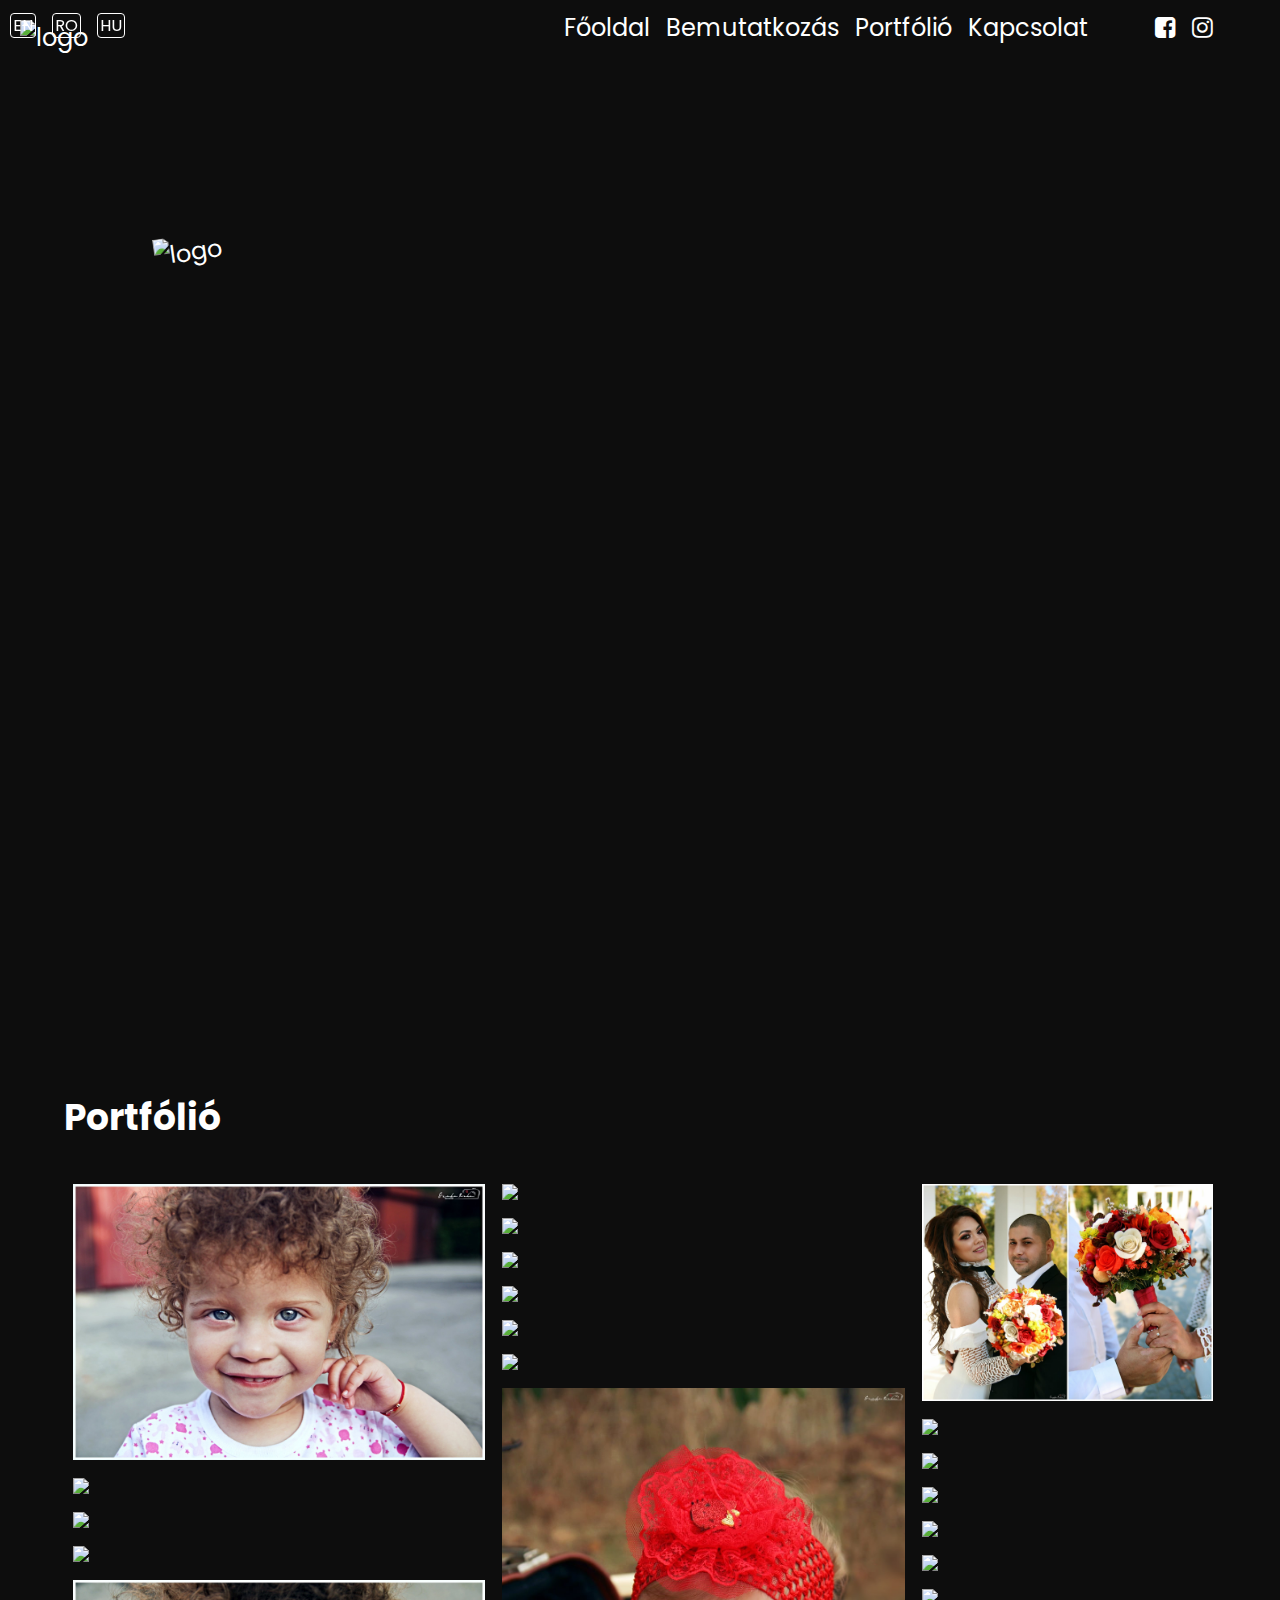
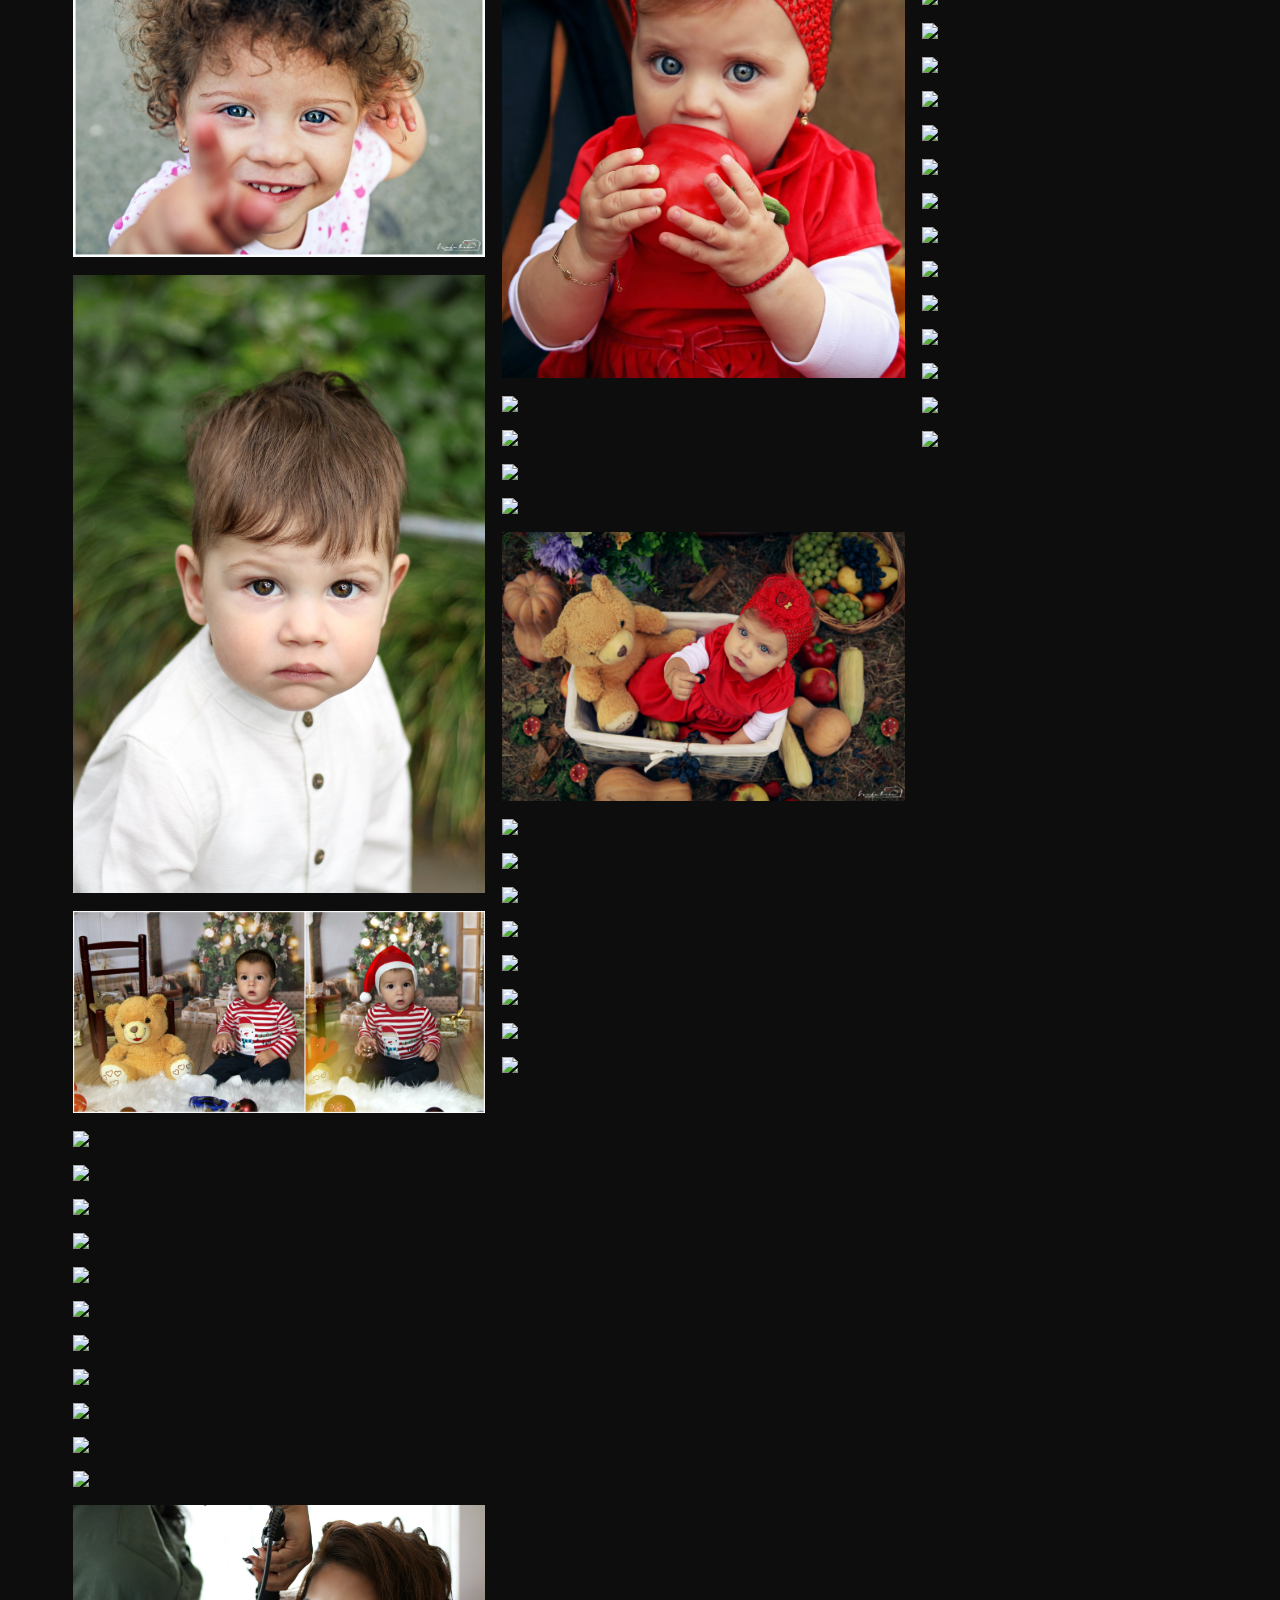
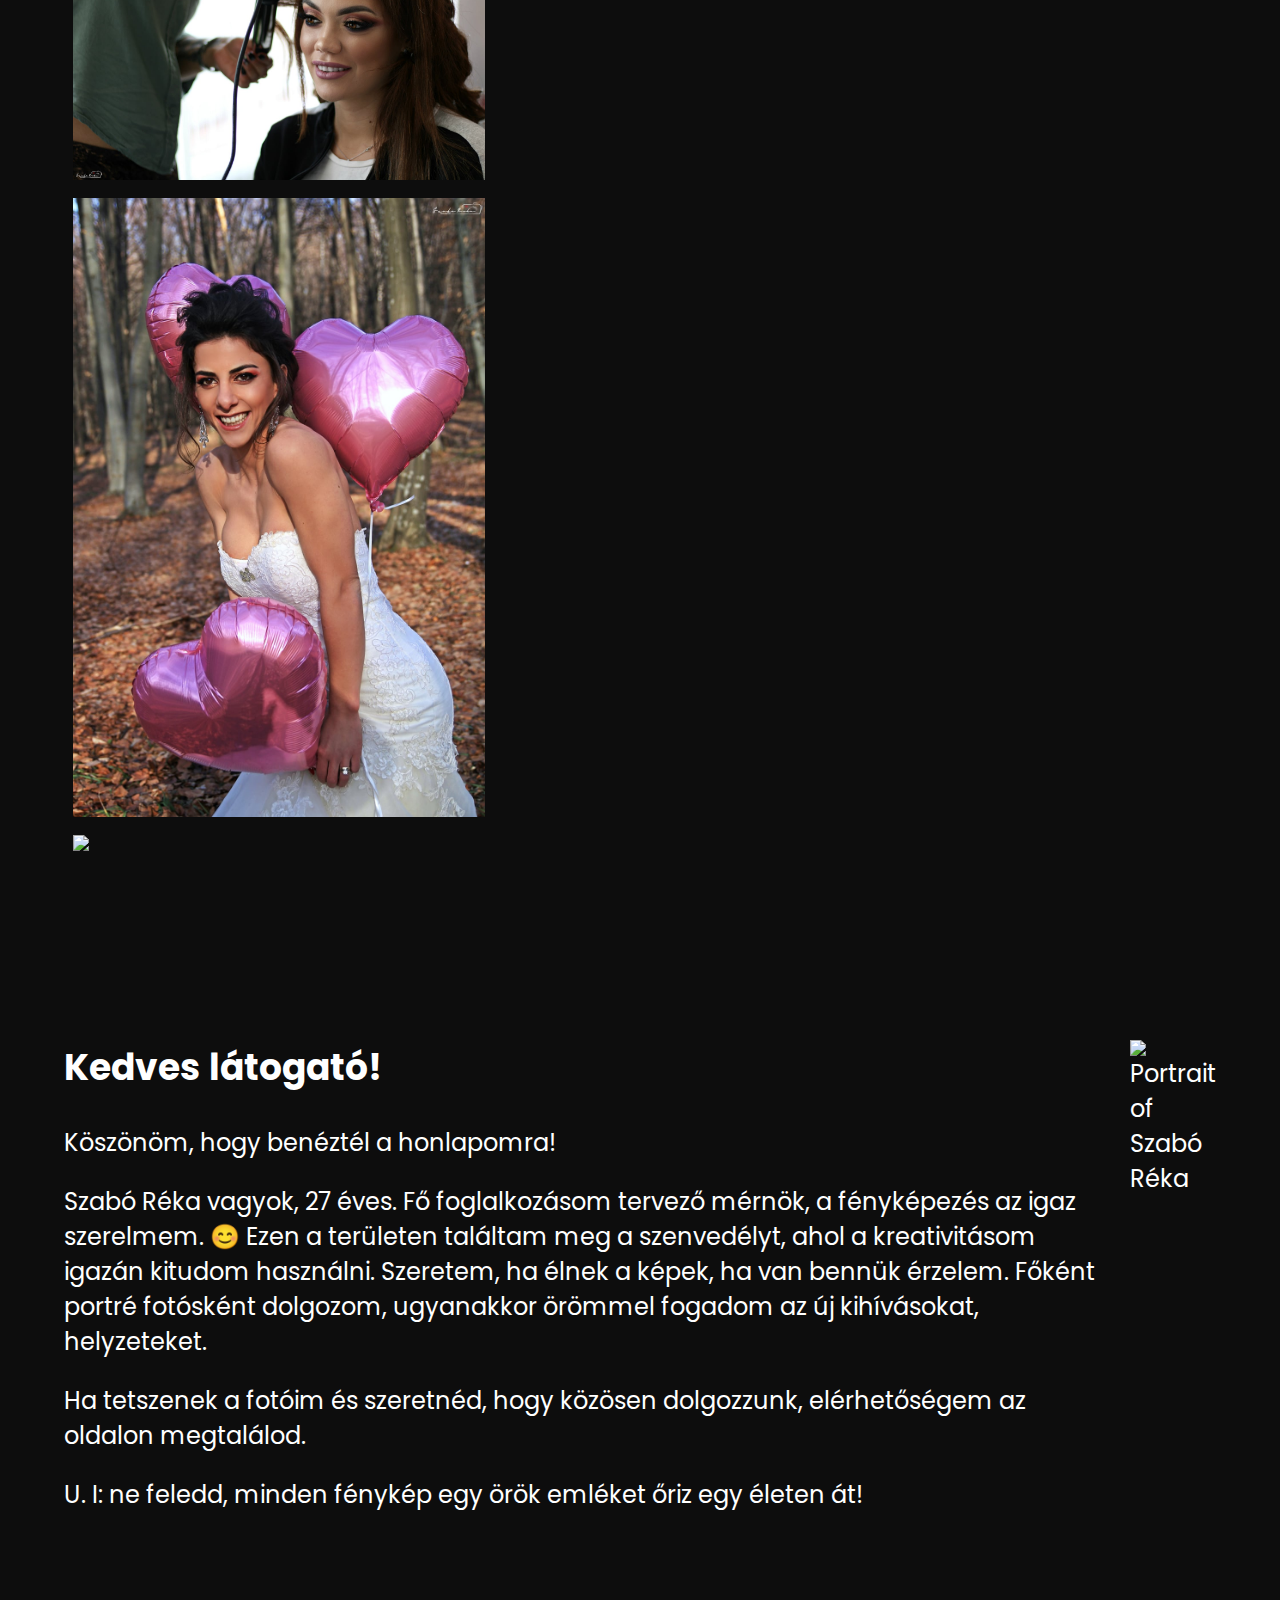
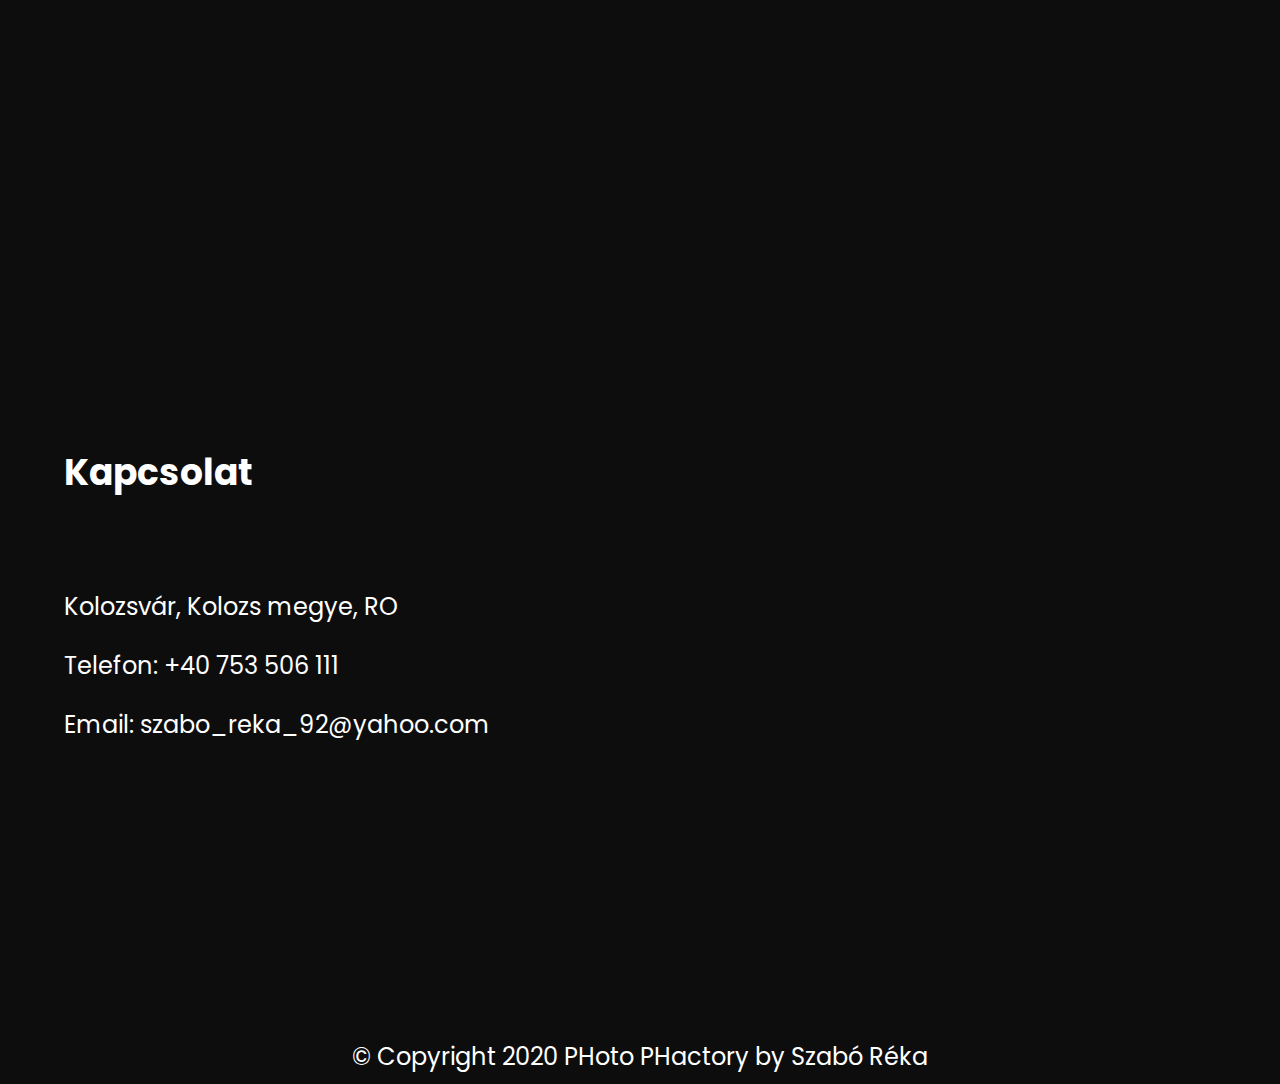
==== magyar.html @ 7b03c9ae "update layout and pictures" ====
<!DOCTYPE html>
<html lang="en">
  <head>
    <meta charset="UTF-8" />
    <meta name="viewport" content="width=device-width, initial-scale=1.0" />
    <link href="https://fonts.googleapis.com/css?family=Poppins&display=swap" rel="stylesheet" />
    <link rel="stylesheet" href="./styles.css" />
    <link rel="stylesheet" href="https://cdnjs.cloudflare.com/ajax/libs/font-awesome/4.7.0/css/font-awesome.min.css" />
    <title>PHoto PHactory by Szabó Réka</title>
  </head>
  <body>
    <nav class="head">
      <div class="flags">
        <a href="./index.html" class="flag">EN</a>
        <a href="./roman.html" class="flag">RO</a>
        <a href="./magyar.html" class="flag">HU</a>
      </div>

      <div class="background_logo" id="a">
        <img src="./images/background.png" alt="logo" class="logo" />
      </div>
      <div class="menu">
        <a href="#a">Főoldal</a>
        <a href="#b">Bemutatkozás</a>
        <a href="#c">Portfólió</a>
        <a href="#d">Kapcsolat</a>
      </div>
      <div class="social-media">
        <a href="https://www.facebook.com/PhotoPhactoryBySzaboReka/" target="_blank"><i style="font-size: 24px;" class="fa">&#xf082;</i></a>
        <a href="https://www.instagram.com/szaborekaphotophactory/" target="_blank"><i style="font-size: 24px;" class="fa">&#xf16d;</i></a>
      </div>
    </nav>
    <main>
      <div class="background">
        <img src="./images/hatter.png" alt="logo" class="logo2" />
      </div>

      <div class="portfolio" id="c">
        <br /><br /><br />
        <h2>Portfólió</h2>
        <div class="photos">
          <div class="columnone">
            <img src="./images/pics/0001.png" class="photo" />
            <img src="./images/pics/0002.jpg" class="photo" />
            <img src="./images/pics/0003.jpg" class="photo" />
            <img src="./images/pics/0004.jpg" class="photo" />
            <img src="./images/pics/0005.jpg" class="photo" />
            <img src="./images/pics/0006.jpg" class="photo" />
            <img src="./images/pics/0007.jpg" class="photo" />
            <img src="./images/pics/0008.jpg" class="photo" />
            <img src="./images/pics/0009.jpg" class="photo" />
            <img src="./images/pics/0010.jpg" class="photo" />
            <img src="./images/pics/0011.jpg" class="photo" />
            <img src="./images/pics/0012.jpg" class="photo" />
            <img src="./images/pics/0013.jpg" class="photo" />
            <img src="./images/pics/0014.jpg" class="photo" />
            <img src="./images/pics/0015.jpg" class="photo" />
            <img src="./images/pics/0016.jpg" class="photo" />
            <img src="./images/pics/0017.jpg" class="photo" />
            <img src="./images/pics/0018.jpg" class="photo" />
            <img src="./images/pics/0019.png" class="photo" />
            <img src="./images/pics/0020.png" class="photo" />
            <img src="./images/pics/0021.jpg" class="photo" />
          </div>
          <div class="columntwo">
            <img src="./images/pics/0022.jpg" class="photo" />
            <img src="./images/pics/0023.jpg" class="photo" />
            <img src="./images/pics/0024.jpg" class="photo" />
            <img src="./images/pics/0025.jpg" class="photo" />
            <img src="./images/pics/0026.jpg" class="photo" />
            <img src="./images/pics/0027.jpg" class="photo" />
            <img src="./images/pics/0028.png" class="photo" />
            <img src="./images/pics/0029.jpg" class="photo" />
            <img src="./images/pics/0030.jpg" class="photo" />
            <img src="./images/pics/0031.jpg" class="photo" />
            <img src="./images/pics/0032.jpg" class="photo" />
            <img src="./images/pics/0033.png" class="photo" />
            <img src="./images/pics/0034.jpg" class="photo" />
            <img src="./images/pics/0035.jpg" class="photo" />
            <img src="./images/pics/0036.jpg" class="photo" />
            <img src="./images/pics/0037.jpg" class="photo" />
            <img src="./images/pics/0038.jpg" class="photo" />
            <img src="./images/pics/0039.jpg" class="photo" />
            <img src="./images/pics/0040.jpg" class="photo" />
            <img src="./images/pics/0099.jpg" class="photo" />
          </div>
          <div class="columnthree">
            <img src="./images/pics/0041.png" class="photo" />
            <img src="./images/pics/0042.jpg" class="photo" />
            <img src="./images/pics/0043.jpg" class="photo" />
            <img src="./images/pics/0044.jpg" class="photo" />
            <img src="./images/pics/0045.jpg" class="photo" />
            <img src="./images/pics/0046.jpg" class="photo" />
            <img src="./images/pics/0047.jpg" class="photo" />
            <img src="./images/pics/0048.jpg" class="photo" />
            <img src="./images/pics/0049.jpg" class="photo" />
            <img src="./images/pics/0050.jpg" class="photo" />
            <img src="./images/pics/0051.jpg" class="photo" />
            <img src="./images/pics/0052.jpg" class="photo" />
            <img src="./images/pics/0053.jpg" class="photo" />
            <img src="./images/pics/0054.jpg" class="photo" />
            <img src="./images/pics/0055.jpg" class="photo" />
            <img src="./images/pics/0056.jpg" class="photo" />
            <img src="./images/pics/0057.jpg" class="photo" />
            <img src="./images/pics/0058.jpg" class="photo" />
            <img src="./images/pics/0059.jpg" class="photo" />
            <img src="./images/pics/0060.jpg" class="photo" />
          </div>
        </div>
      </div>
      <div class="about" id="b">
        <article>
          <h2>Kedves látogató!</h2>
          <p>Köszönöm, hogy benéztél a honlapomra!</p>
          <p>
            Szabó Réka vagyok, 27 éves. Fő foglalkozásom tervező mérnök, a fényképezés az igaz szerelmem. 😊 Ezen a területen találtam meg a
            szenvedélyt, ahol a kreativitásom igazán kitudom használni. Szeretem, ha élnek a képek, ha van bennük érzelem. Főként portré fotósként
            dolgozom, ugyanakkor örömmel fogadom az új kihívásokat, helyzeteket.
          </p>
          <p>
            Ha tetszenek a fotóim és szeretnéd, hogy közösen dolgozzunk, elérhetőségem az oldalon megtalálod.
          </p>
          <p>
            U. I: ne feledd, minden fénykép egy örök emléket őriz egy életen át!
          </p>
        </article>
        <div>
          <img class="aboutme" src="./images/aboutme.jpg" alt="Portrait of Szabó Réka" />
        </div>
      </div>
      <div class="contact">
        <br /><br /><br />
        <h2>Kapcsolat</h2>
        <br />
        <p>Kolozsvár, Kolozs megye, RO</p>
        <p>Telefon: +40 753 506 111</p>
        <p>Email: szabo_reka_92@yahoo.com</p>
      </div>
    </main>
    <footer id="d">
      <p>&copy; Copyright 2020 PHoto PHactory by Szabó Réka</p>
    </footer>
  </body>
</html>
---- styles.css ----
body {
  margin: 0px;
  padding: 0px;
  background-color: #0d0d0d;
  font-family: "Poppins", sans-serif;
  color: white;
  font-size: 24px;
}

.head {
  display: grid;
  grid-template-columns: repeat(6 1fr);
  position: sticky;
  top: 0;
  background-color: #0d0d0d;
  z-index: 10;
}

#a img {
  width: 20vw;
  margin: 20px 20px 0px 20px;
}

.background-logo {
  grid-column: 1 / 3;
}

.menu {
  grid-column: 3/5;
  align-self: center;
  justify-self: right;
}

.menu a {
  text-decoration: none;
  color: white;
  margin-right: 10px;
}

.social-media {
  grid-column: 5/6;
  align-self: center;
  justify-self: center;
}
.social-media a {
  text-decoration: none;
  color: white;
  margin-right: 10px;
}

.flags {
  position: fixed;
  top: 5px;
  right: 1;
  margin-right: 10px;
}

.flag {
  font-size: 16px;
  text-decoration: none;
  margin-top: 10px;
  margin-left: 10px;
  border: 1px solid white;
  border-radius: 4px;
  padding: 0px 2px;
  color: white;
}

/* main shit */

.background {
  height: 100vh;
}
.logo2 {
  width: 70vw;
  transform: rotate(-8deg);
  margin-top: 20vh;
  margin-left: 12vw;
}

/* about */
.about {
  margin-left: 5vw;
  margin-right: 5vw;
  display: flex;
  height: 100vh;
}

.aboutme {
  width: 20vw;
  margin-left: 10px;
  margin-top: 20vh;
}

article h2 {
  margin-top: 20vh;
}

/* portfolio */
.photo {
  width: 96%;
  margin: 1vh;
}
.portfolio {
  margin-left: 5vw;
  margin-right: 5vw;
}
.photos {
  display: flex;
}
.columnone {
  display: flex;
  flex-direction: column;
}
.columntwo {
  display: flex;
  flex-direction: column;
}
.columnthree {
  display: flex;
  flex-direction: column;
}

/* contact */
.contact {
  margin-left: 5vw;
  margin-right: 5vw;
  height: 95vh;
}
.contact h2 {
  margin-top: 20vh;
}

/* footer */
footer {
  margin-left: 5vw;
  margin-right: 5vw;
  height: 5vh;
  text-align: center;
}

/* animations just on large screens */

@media screen and (min-width: 1000px) {
  .photo:hover {
    transform: scale(1.05);
  }
}

/* small screen layout */
@media screen and (max-width: 992px) {
  .logo {
    display: none;
  }
  body {
    font-size: 18px;
  }
  .head {
    padding: 10px 0px;
  }
  .logo2 {
    margin-top: 35vh;
  }
}

@media screen and (max-width: 650px) {
  body {
    font-size: 16px;
  }
  .flags {
    position: inherit;
    grid-row: 1;
    grid-column: 1/2;
  }
  .social-media {
    grid-row: 1/2;
    grid-column: 5/6;
  }
  .menu {
    grid-row: 2/3;
    grid-column: 1/6;
    justify-self: center;
    margin-top: 5px;
  }
  .menu a {
    border: 1px solid white;
    border-radius: 4px;
    padding: 0px 5px;
    color: white;
  }
  .about {
    margin-left: 5vw;
    margin-right: 5vw;
    flex-direction: column;
    font-size: 14px;
    height: 100%;
  }
  article h2 {
    margin-top: 15vh;
  }
  .aboutme {
    width: 60vw;
    margin-left: 15vw;
    margin-top: 10px;
  }
  .portfolio {
    margin-left: 5vw;
    margin-right: 5vw;
    font-size: 14px;
  }
  .portfolio h2 {
    margin-top: 10vh;
  }
  .photos {
    display: block;
  }
  .contact {
    margin-left: 5vw;
    margin-right: 5vw;
    height: 95vh;
    font-size: 14px;
  }
  .contact h2 {
    margin-top: 15vh;
  }
  footer {
    margin-left: 5vw;
    font-size: 10px;
  }
}

@media screen and (max-width: 420px) {
  body {
    font-size: 12px;
  }
  .menu a {
    margin-right: 2px;
  }
}

@media screen and (max-width: 310px) {
  body {
    font-size: 10px;
  }
}
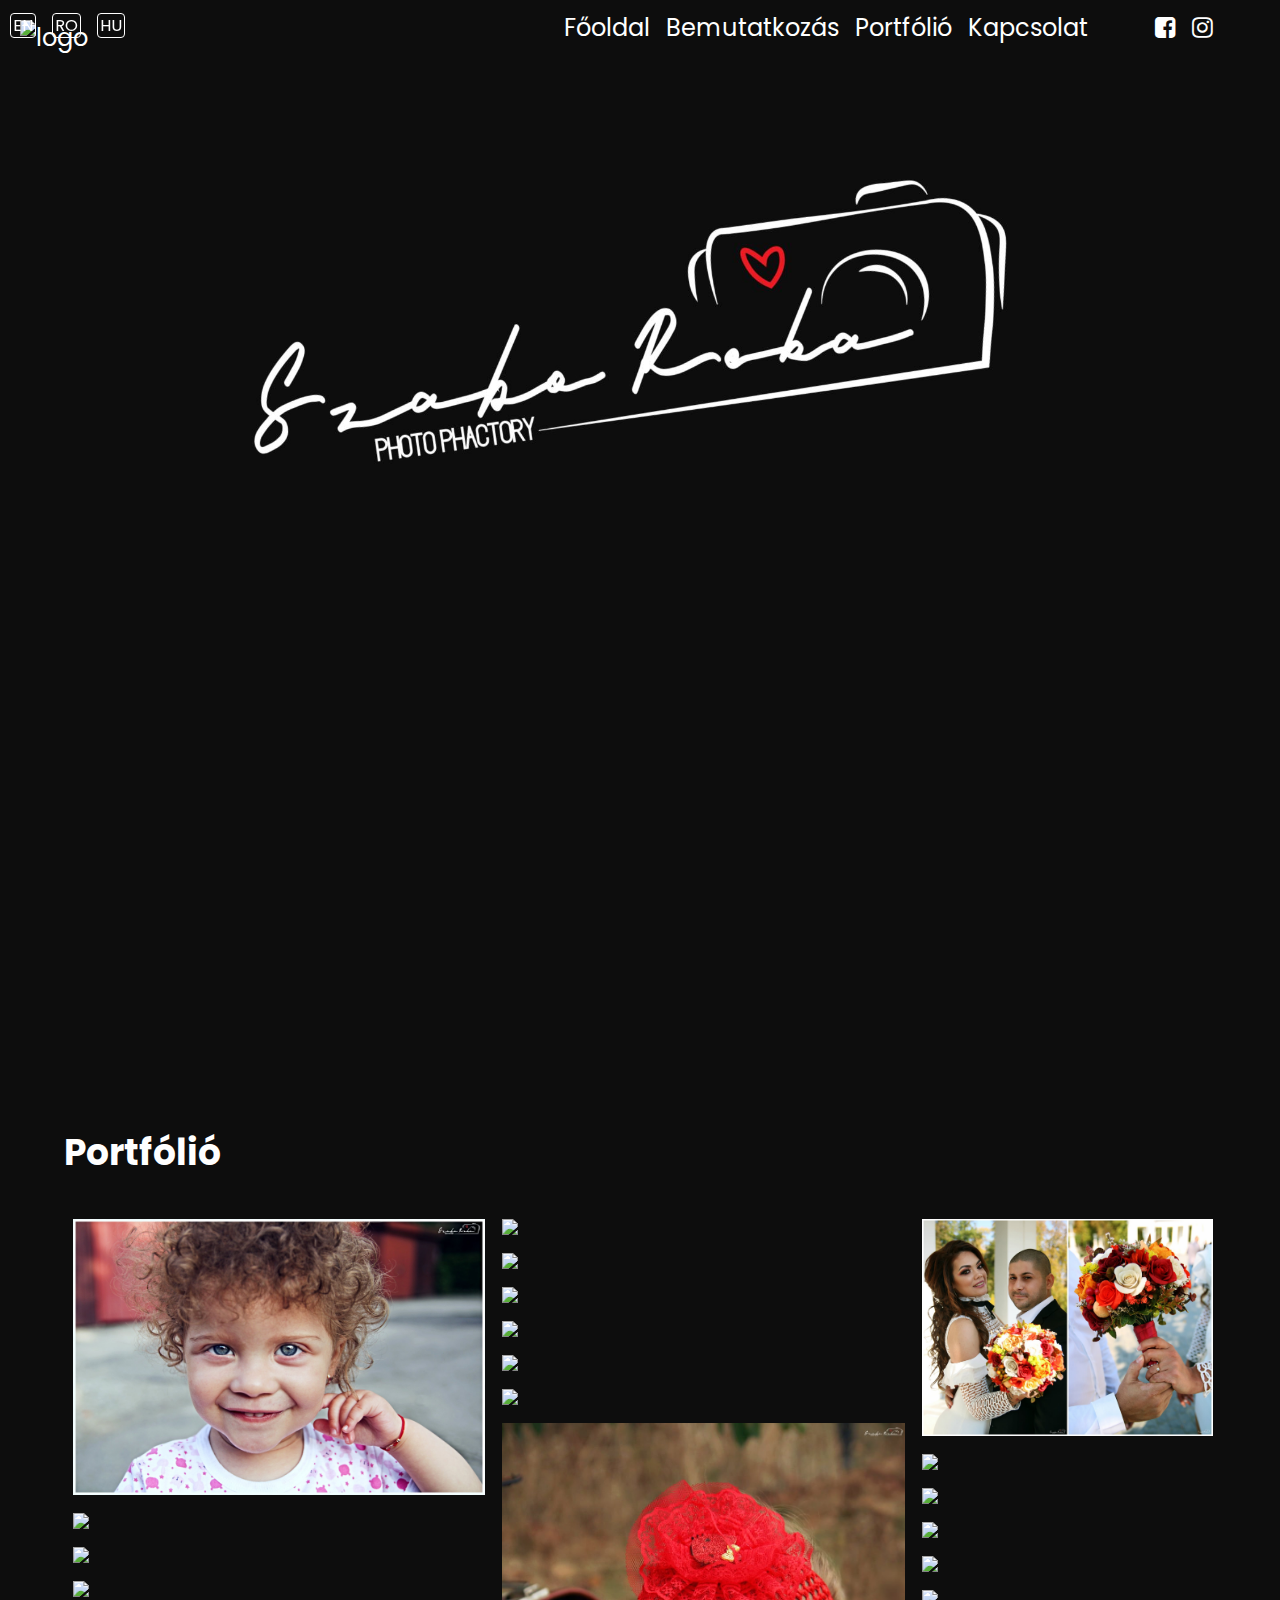
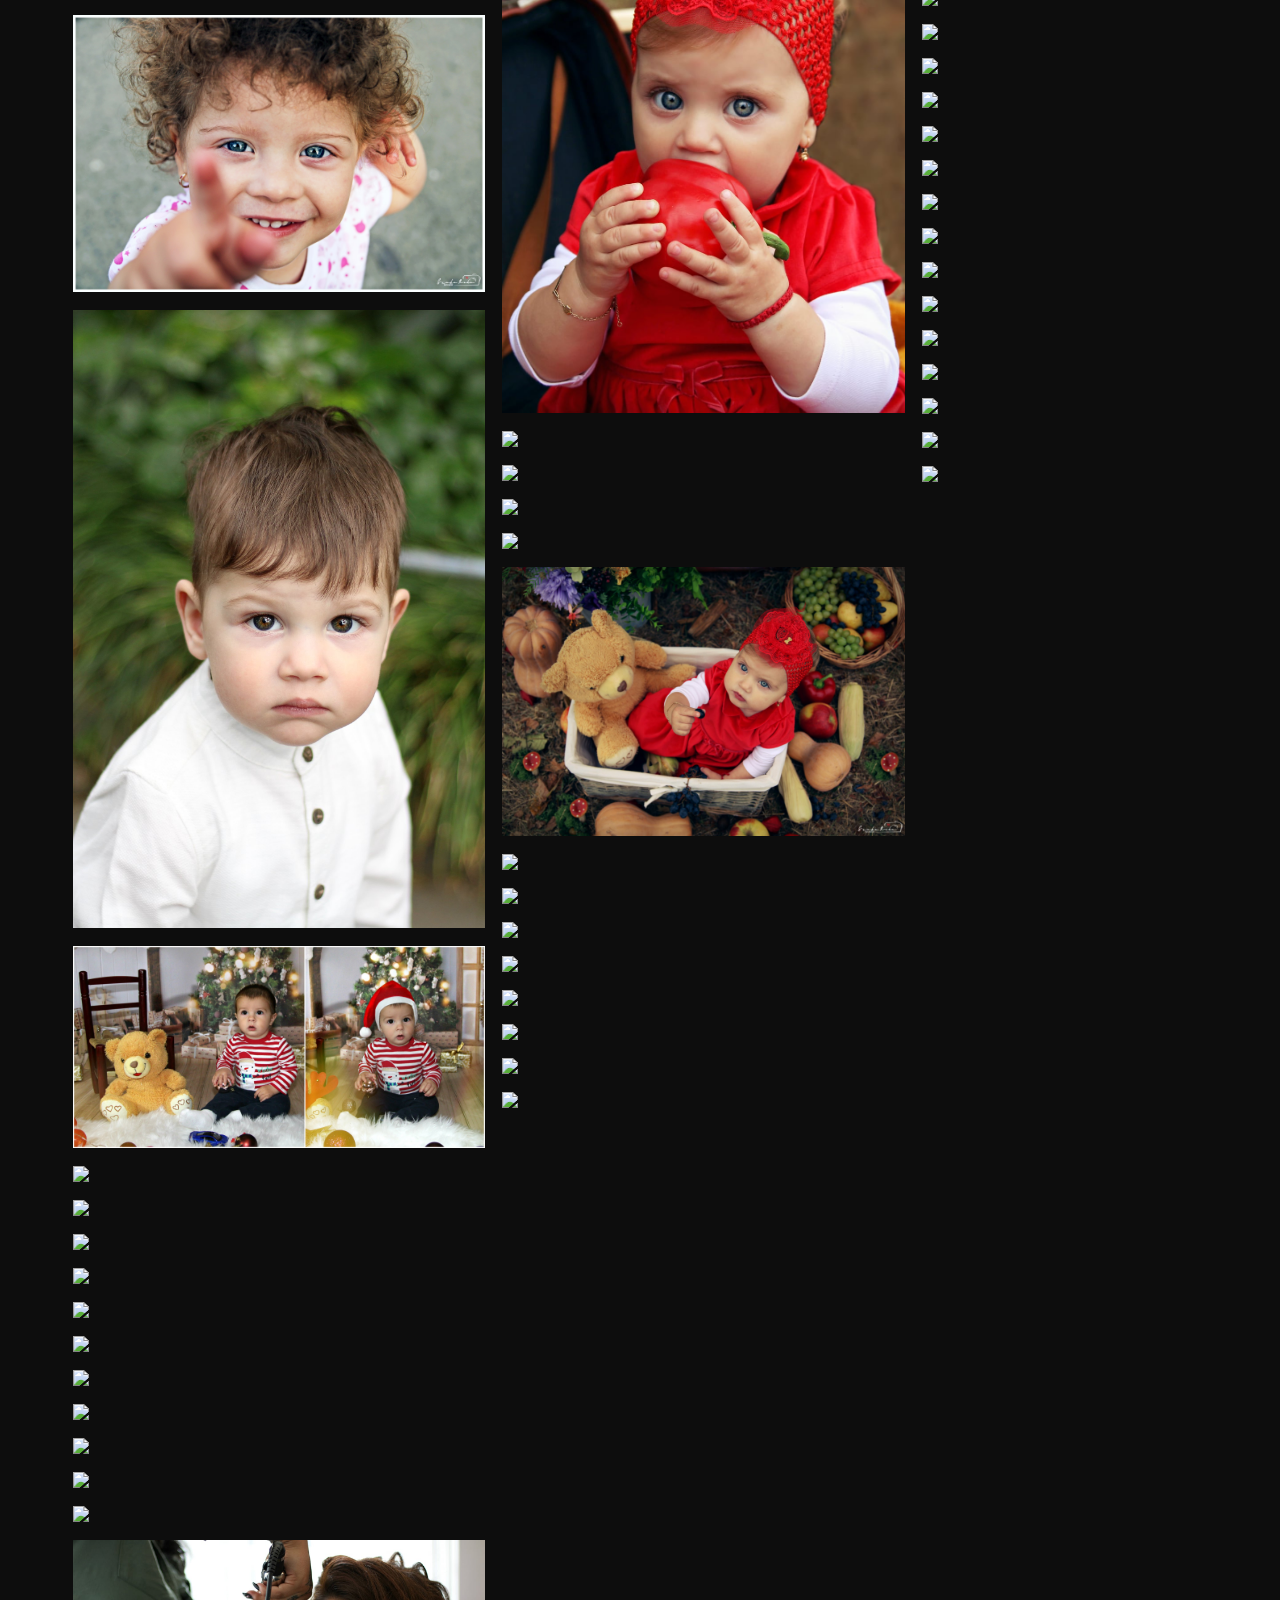
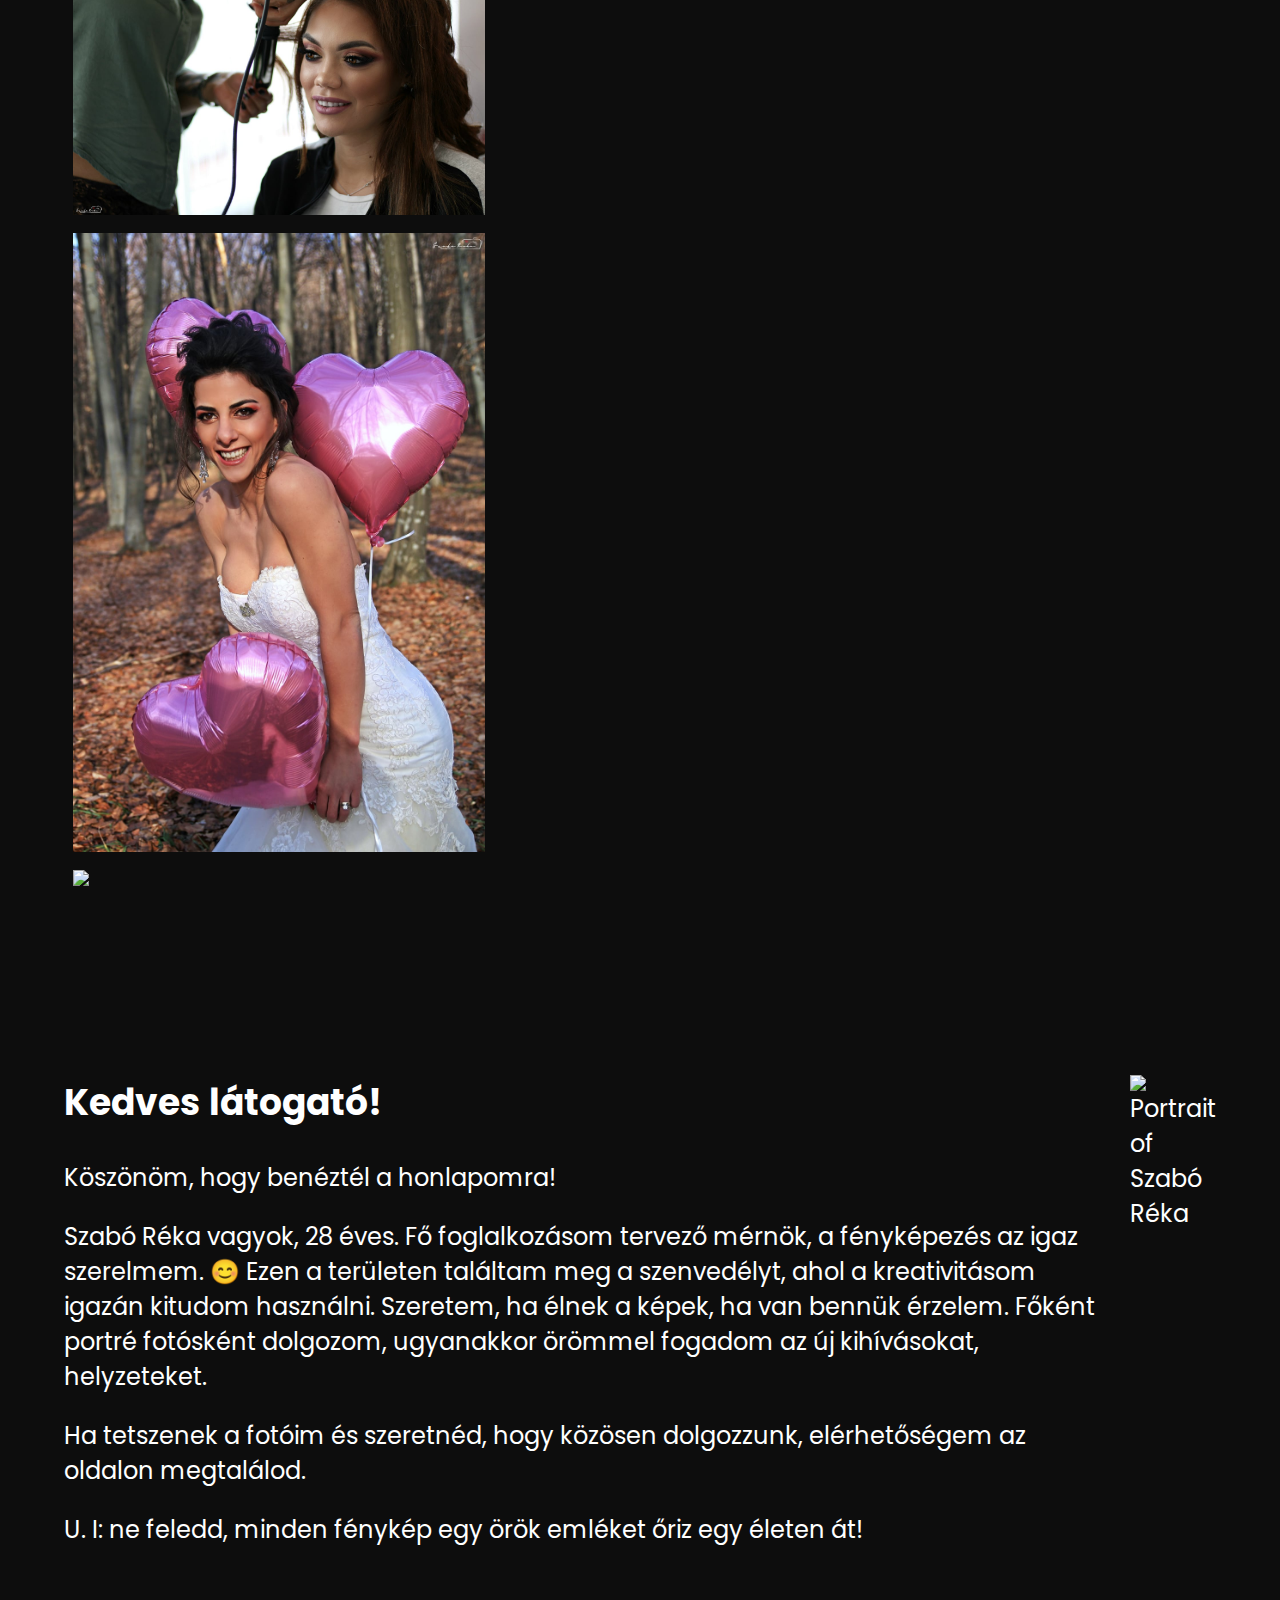
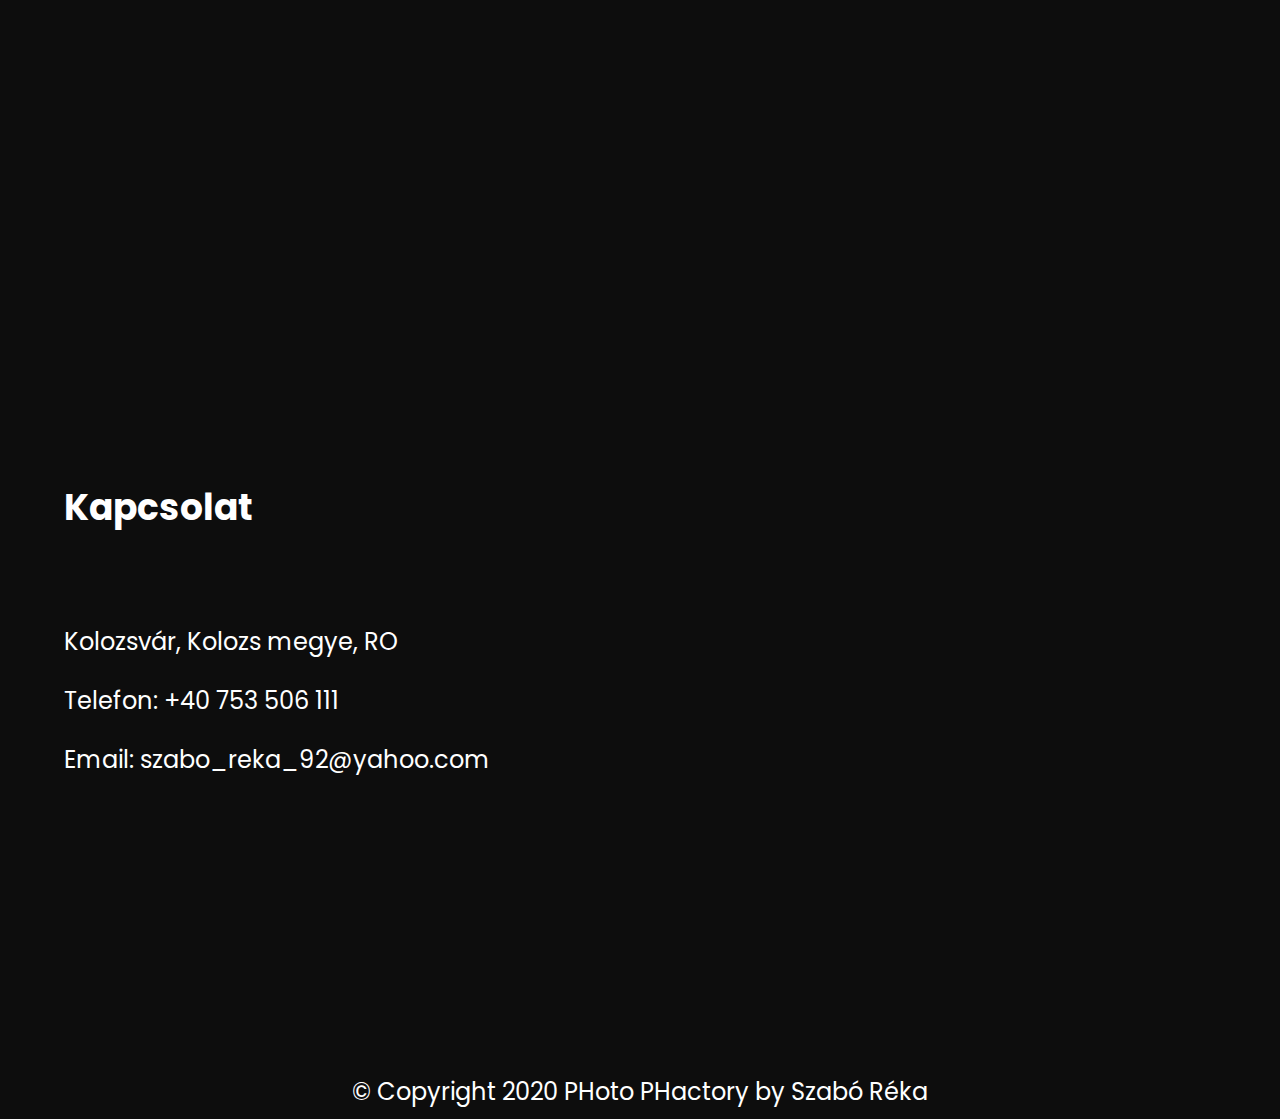
==== commit d8d008e6: "background update due to thumbnail issues" ====
--- a/magyar.html
+++ b/magyar.html
@@ -3,6 +3,7 @@
   <head>
     <meta charset="UTF-8" />
     <meta name="viewport" content="width=device-width, initial-scale=1.0" />
+    <meta property="og:image" content="https://www.szaboreka.ro/images/hatter.png" />
     <link href="https://fonts.googleapis.com/css?family=Poppins&display=swap" rel="stylesheet" />
     <link rel="stylesheet" href="./styles.css" />
     <link rel="stylesheet" href="https://cdnjs.cloudflare.com/ajax/libs/font-awesome/4.7.0/css/font-awesome.min.css" />
@@ -16,7 +17,7 @@
         <a href="./magyar.html" class="flag">HU</a>
       </div>
 
-      <div class="background_logo" id="a">
+      <div class="background_logo" id="l">
         <img src="./images/background.png" alt="logo" class="logo" />
       </div>
       <div class="menu">
@@ -26,13 +27,14 @@
         <a href="#d">Kapcsolat</a>
       </div>
       <div class="social-media">
-        <a href="https://www.facebook.com/PhotoPhactoryBySzaboReka/" target="_blank"><i style="font-size: 24px;" class="fa">&#xf082;</i></a>
-        <a href="https://www.instagram.com/szaborekaphotophactory/" target="_blank"><i style="font-size: 24px;" class="fa">&#xf16d;</i></a>
+        <a href="https://www.facebook.com/PhotoPhactoryBySzaboReka/" target="_blank"><i style="font-size: 24px" class="fa">&#xf082;</i></a>
+        <a href="https://www.instagram.com/szaborekaphotophactory/" target="_blank"><i style="font-size: 24px" class="fa">&#xf16d;</i></a>
       </div>
     </nav>
     <main>
+      <br id="a" />
       <div class="background">
-        <img src="./images/hatter.png" alt="logo" class="logo2" />
+        <img src="./images/hatter.JPG" alt="logo" class="logo2" />
       </div>
 
       <div class="portfolio" id="c">
@@ -113,16 +115,12 @@
           <h2>Kedves látogató!</h2>
           <p>Köszönöm, hogy benéztél a honlapomra!</p>
           <p>
-            Szabó Réka vagyok, 27 éves. Fő foglalkozásom tervező mérnök, a fényképezés az igaz szerelmem. 😊 Ezen a területen találtam meg a
+            Szabó Réka vagyok, 28 éves. Fő foglalkozásom tervező mérnök, a fényképezés az igaz szerelmem. 😊 Ezen a területen találtam meg a
             szenvedélyt, ahol a kreativitásom igazán kitudom használni. Szeretem, ha élnek a képek, ha van bennük érzelem. Főként portré fotósként
             dolgozom, ugyanakkor örömmel fogadom az új kihívásokat, helyzeteket.
           </p>
-          <p>
-            Ha tetszenek a fotóim és szeretnéd, hogy közösen dolgozzunk, elérhetőségem az oldalon megtalálod.
-          </p>
-          <p>
-            U. I: ne feledd, minden fénykép egy örök emléket őriz egy életen át!
-          </p>
+          <p>Ha tetszenek a fotóim és szeretnéd, hogy közösen dolgozzunk, elérhetőségem az oldalon megtalálod.</p>
+          <p>U. I: ne feledd, minden fénykép egy örök emléket őriz egy életen át!</p>
         </article>
         <div>
           <img class="aboutme" src="./images/aboutme.jpg" alt="Portrait of Szabó Réka" />
--- a/styles.css
+++ b/styles.css
@@ -16,7 +16,7 @@
   z-index: 10;
 }
 
-#a img {
+#l img {
   width: 20vw;
   margin: 20px 20px 0px 20px;
 }
@@ -73,9 +73,9 @@
 }
 .logo2 {
   width: 70vw;
-  transform: rotate(-8deg);
-  margin-top: 20vh;
-  margin-left: 12vw;
+  /* transform: rotate(-8deg); */
+  margin-top: 5vh;
+  margin-left: 15vw;
 }
 
 /* about */
@@ -179,14 +179,16 @@
   .menu {
     grid-row: 2/3;
     grid-column: 1/6;
-    justify-self: center;
+    justify-self: auto;
     margin-top: 5px;
+    display: flex;
   }
   .menu a {
     border: 1px solid white;
     border-radius: 4px;
     padding: 0px 5px;
     color: white;
+    margin: 0 auto;
   }
   .about {
     margin-left: 5vw;
@@ -233,13 +235,8 @@
   body {
     font-size: 12px;
   }
-  .menu a {
-    margin-right: 2px;
-  }
-}
-
-@media screen and (max-width: 310px) {
-  body {
-    font-size: 10px;
-  }
-}
+  .flag {
+    font-size: 14px;
+    margin-left: 3px;
+  }
+}
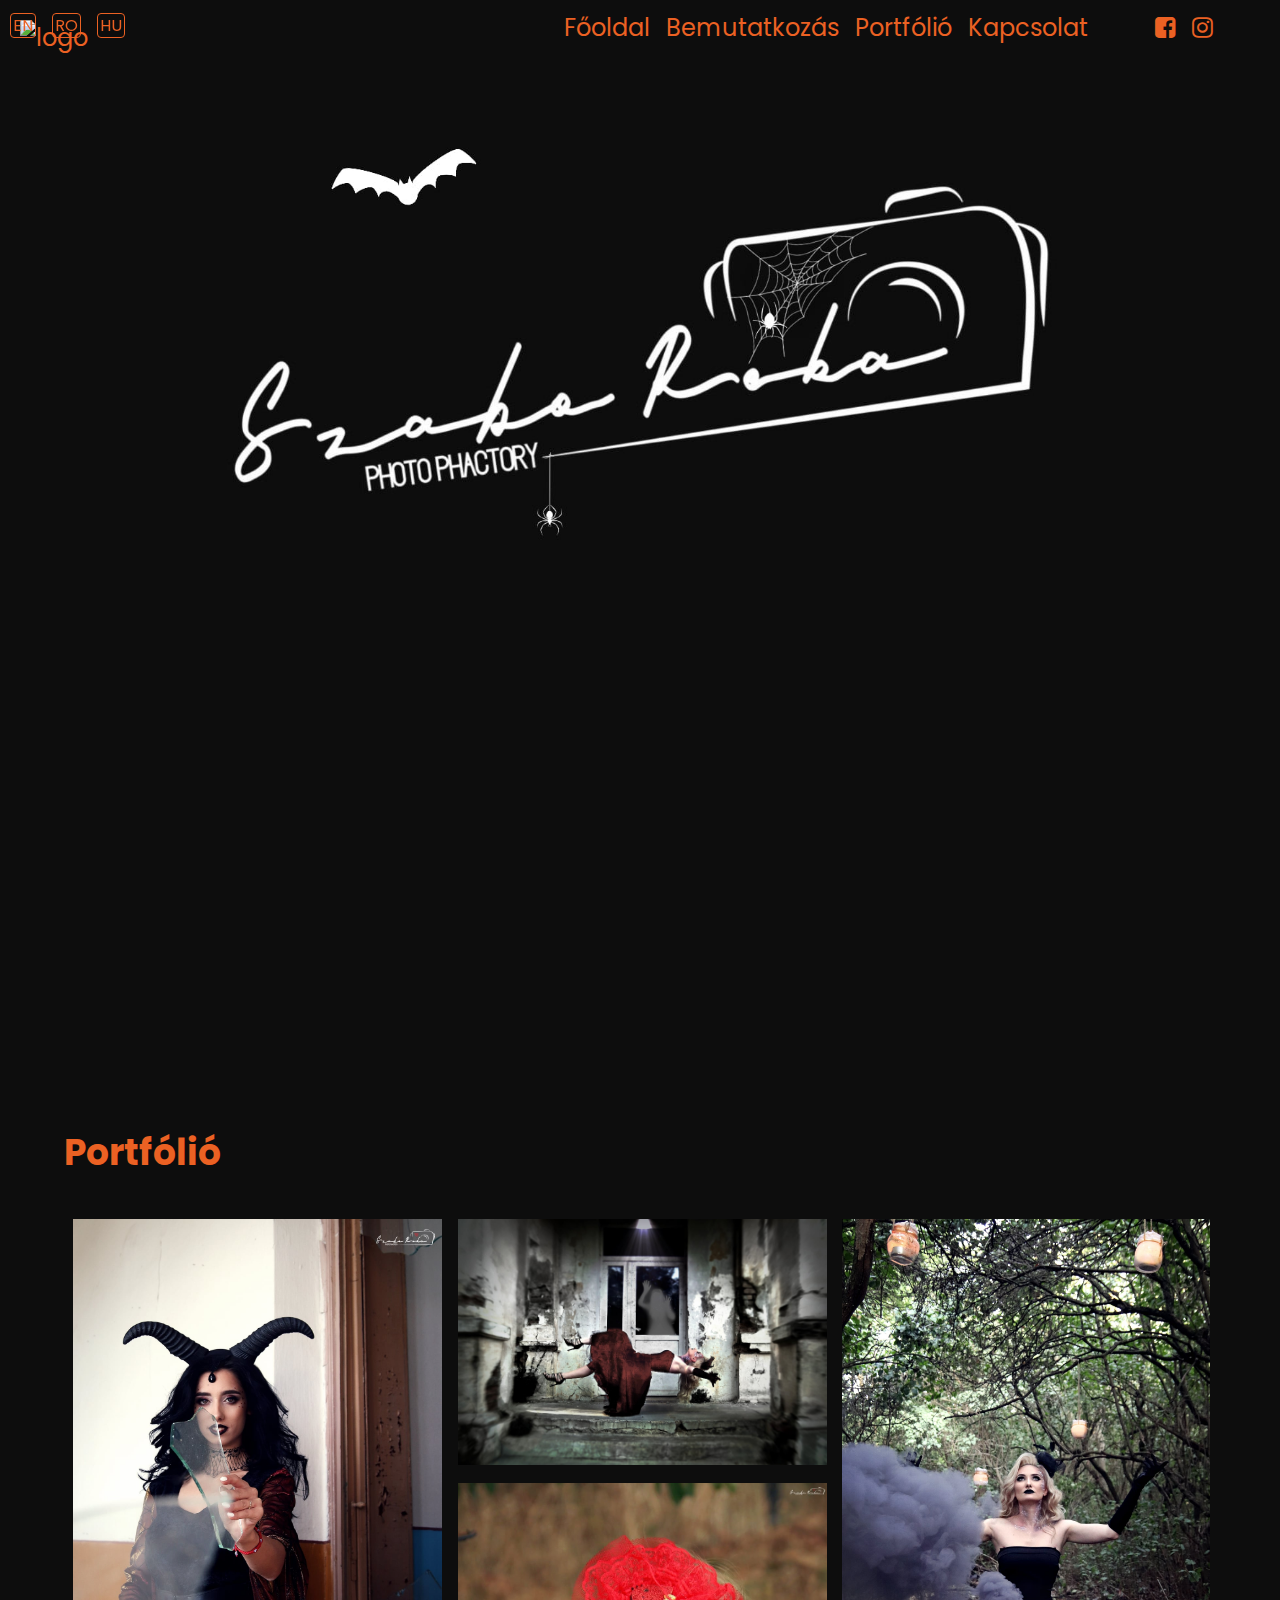
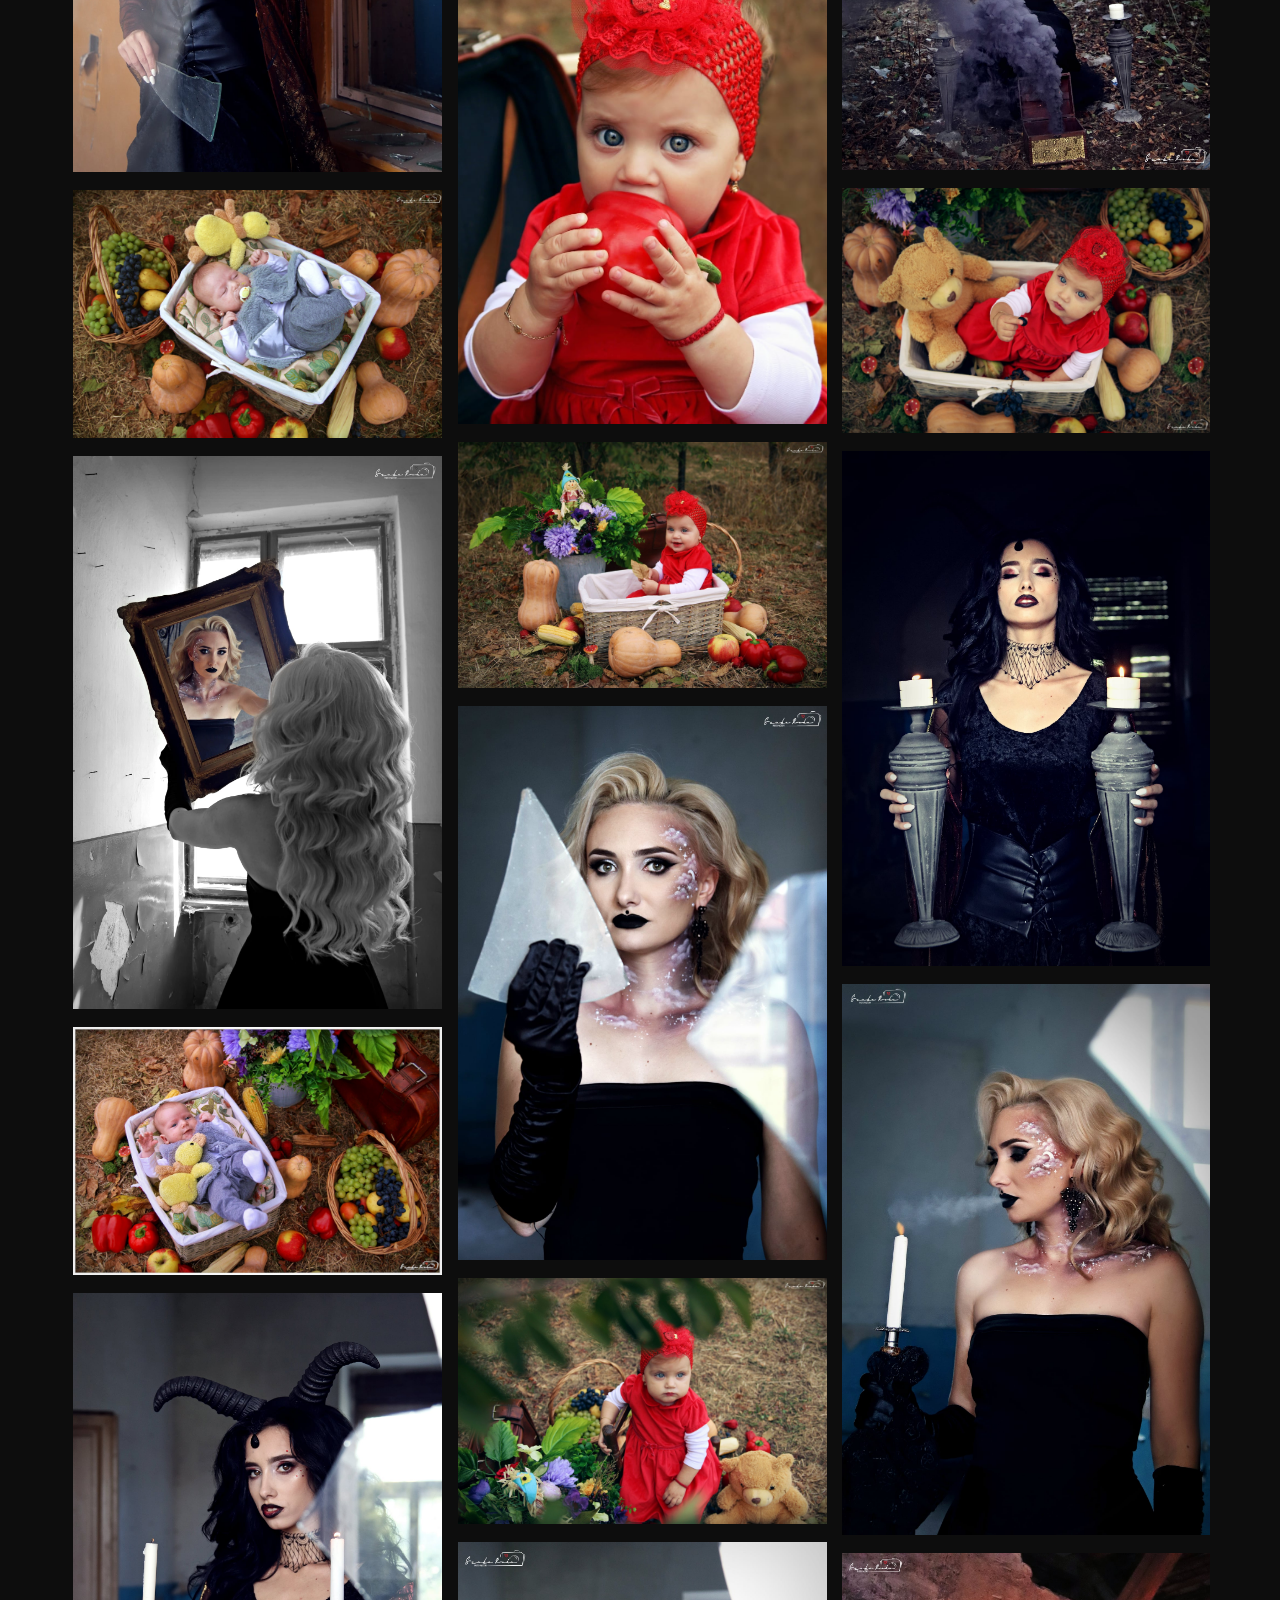
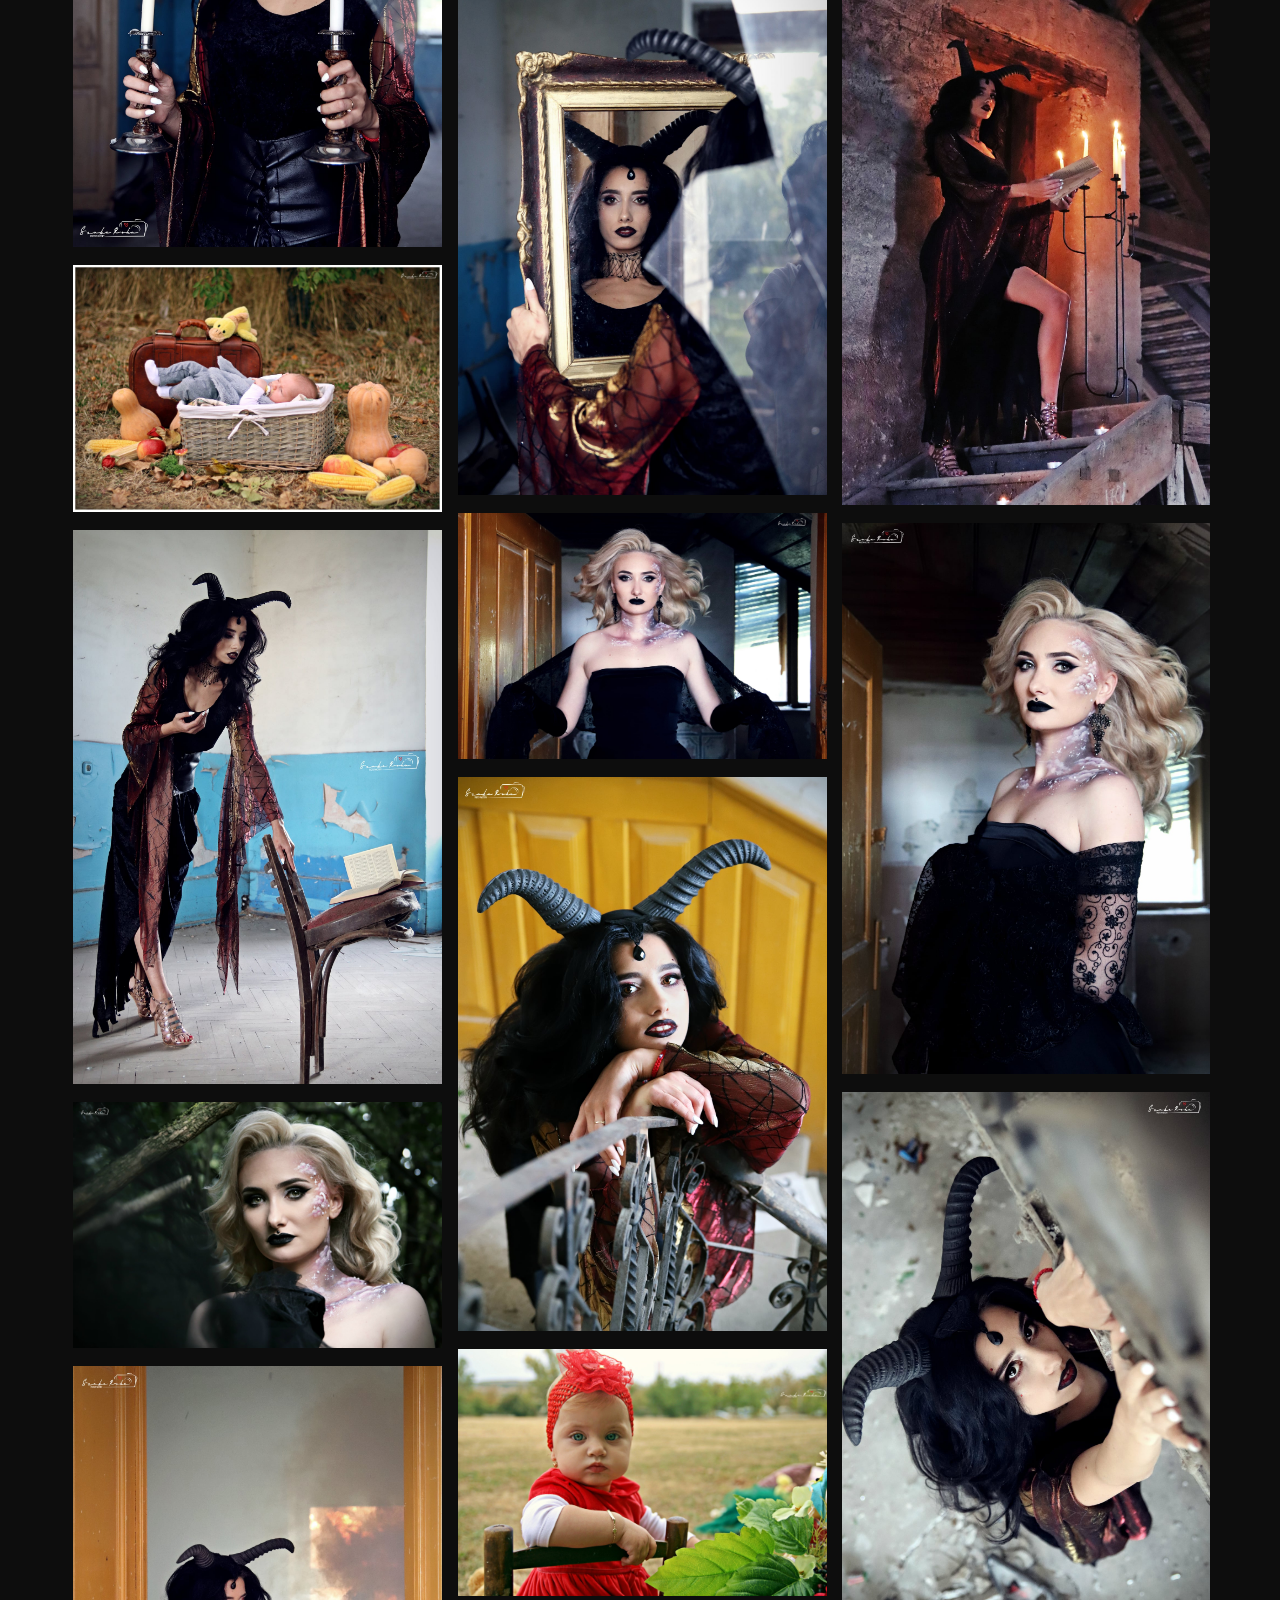
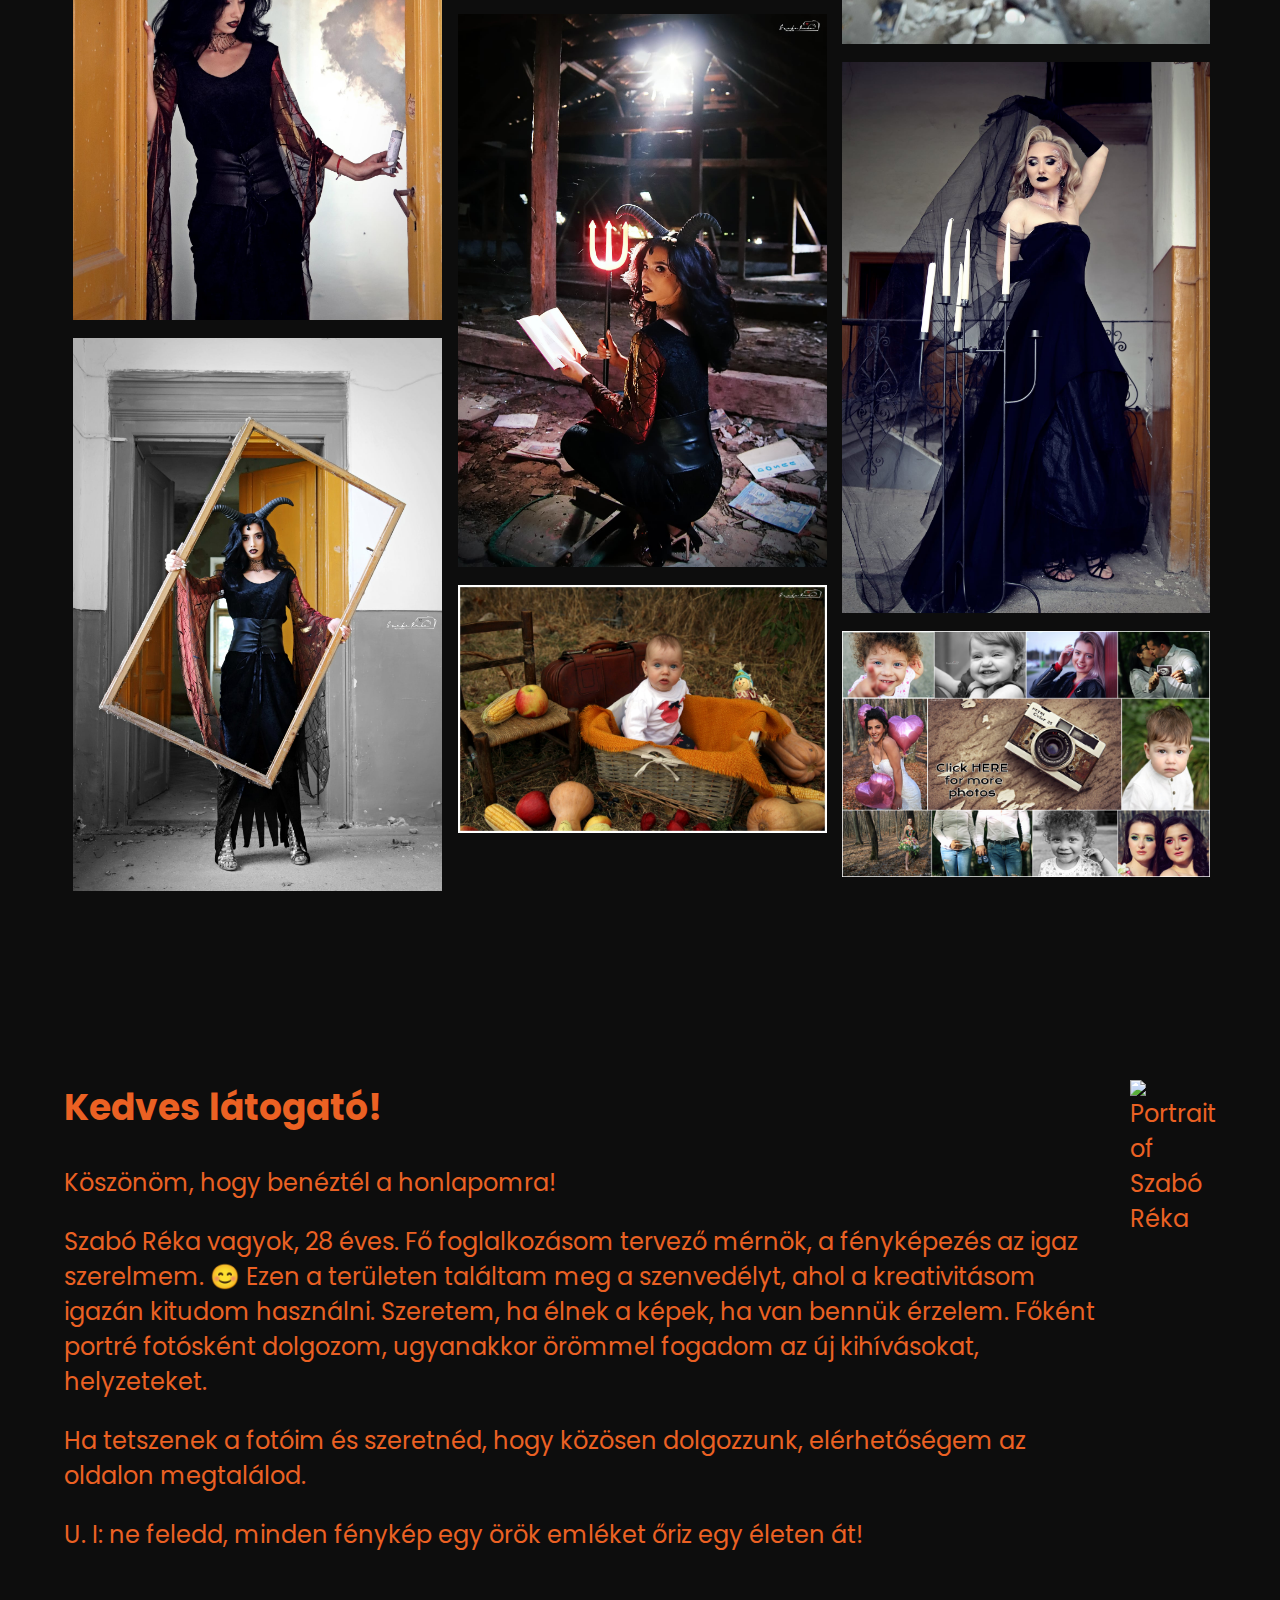
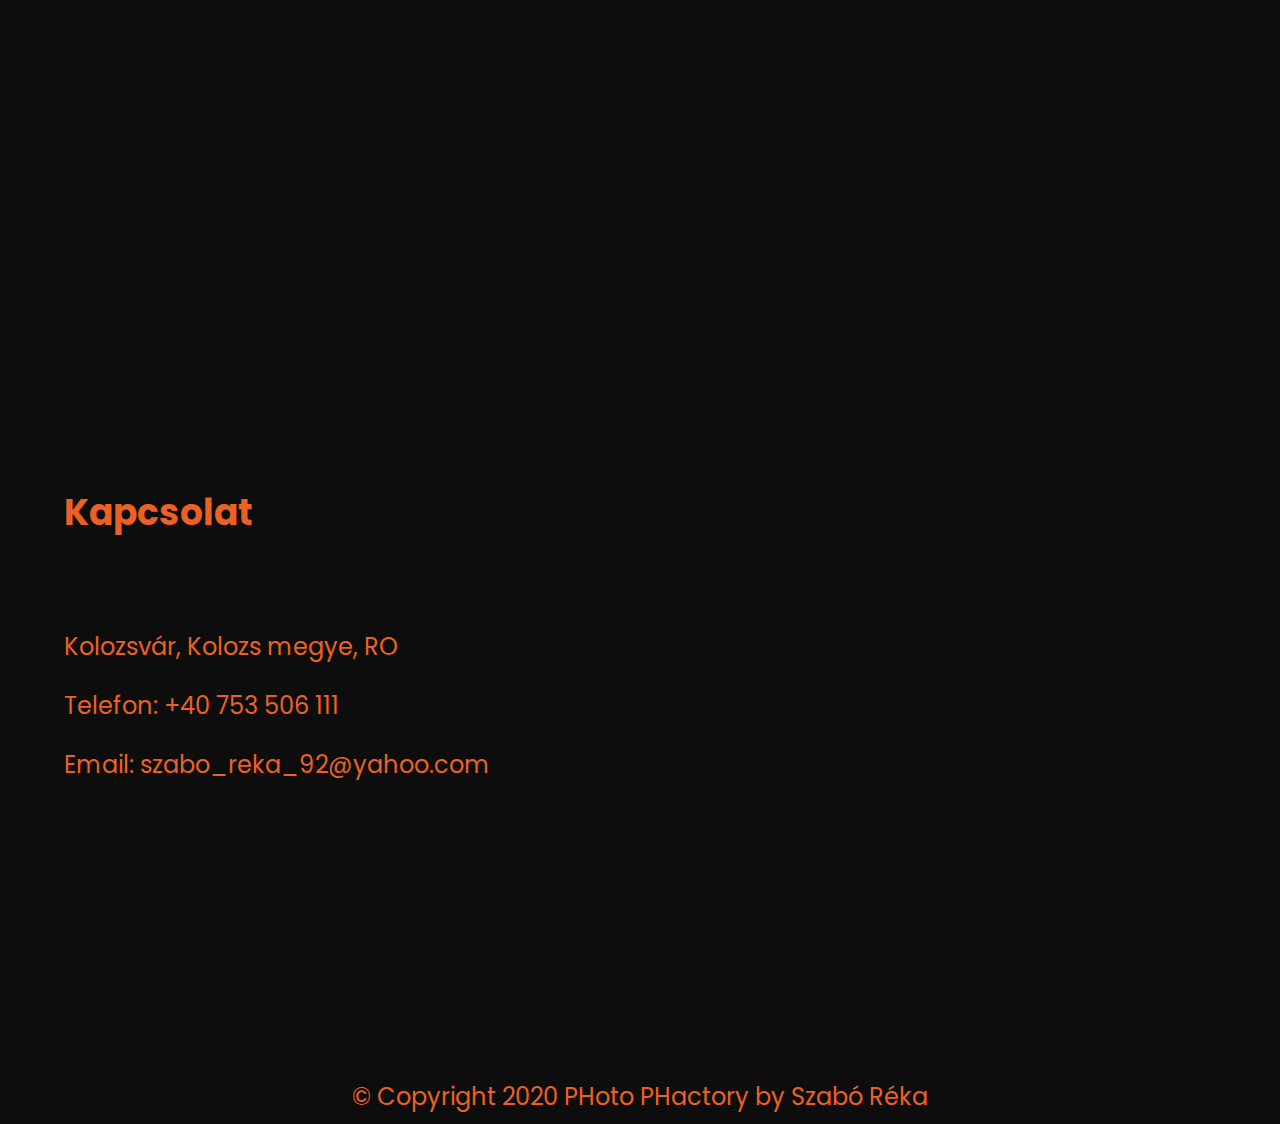
==== commit 8adc40c5: "halloween edition" ====
--- a/magyar.html
+++ b/magyar.html
@@ -3,7 +3,7 @@
   <head>
     <meta charset="UTF-8" />
     <meta name="viewport" content="width=device-width, initial-scale=1.0" />
-    <meta property="og:image" content="https://www.szaboreka.ro/images/hatter.png" />
+    <meta property="og:image" content="https://www.szaboreka.ro/images/hatter.JPG" />
     <link href="https://fonts.googleapis.com/css?family=Poppins&display=swap" rel="stylesheet" />
     <link rel="stylesheet" href="./styles.css" />
     <link rel="stylesheet" href="https://cdnjs.cloudflare.com/ajax/libs/font-awesome/4.7.0/css/font-awesome.min.css" />
@@ -42,71 +42,41 @@
         <h2>Portfólió</h2>
         <div class="photos">
           <div class="columnone">
-            <img src="./images/pics/0001.png" class="photo" />
-            <img src="./images/pics/0002.jpg" class="photo" />
-            <img src="./images/pics/0003.jpg" class="photo" />
-            <img src="./images/pics/0004.jpg" class="photo" />
-            <img src="./images/pics/0005.jpg" class="photo" />
-            <img src="./images/pics/0006.jpg" class="photo" />
-            <img src="./images/pics/0007.jpg" class="photo" />
-            <img src="./images/pics/0008.jpg" class="photo" />
-            <img src="./images/pics/0009.jpg" class="photo" />
-            <img src="./images/pics/0010.jpg" class="photo" />
-            <img src="./images/pics/0011.jpg" class="photo" />
-            <img src="./images/pics/0012.jpg" class="photo" />
-            <img src="./images/pics/0013.jpg" class="photo" />
-            <img src="./images/pics/0014.jpg" class="photo" />
-            <img src="./images/pics/0015.jpg" class="photo" />
-            <img src="./images/pics/0016.jpg" class="photo" />
-            <img src="./images/pics/0017.jpg" class="photo" />
-            <img src="./images/pics/0018.jpg" class="photo" />
-            <img src="./images/pics/0019.png" class="photo" />
-            <img src="./images/pics/0020.png" class="photo" />
-            <img src="./images/pics/0021.jpg" class="photo" />
+            <img src="/images/halloween/0001.jpg" class="photo" />
+            <img src="/images/halloween/0002.jpg" class="photo" />
+            <img src="/images/halloween/0003.jpg" class="photo" />
+            <img src="/images/halloween/0004.jpg" class="photo" />
+            <img src="/images/halloween/0005.jpg" class="photo" />
+            <img src="/images/halloween/0006.jpg" class="photo" />
+            <img src="/images/halloween/0007.jpg" class="photo" />
+            <img src="/images/halloween/0008.jpg" class="photo" />
+            <img src="/images/halloween/0011.jpg" class="photo" />
+            <img src="/images/halloween/0029.jpg" class="photo" />
           </div>
           <div class="columntwo">
-            <img src="./images/pics/0022.jpg" class="photo" />
-            <img src="./images/pics/0023.jpg" class="photo" />
-            <img src="./images/pics/0024.jpg" class="photo" />
-            <img src="./images/pics/0025.jpg" class="photo" />
-            <img src="./images/pics/0026.jpg" class="photo" />
-            <img src="./images/pics/0027.jpg" class="photo" />
-            <img src="./images/pics/0028.png" class="photo" />
-            <img src="./images/pics/0029.jpg" class="photo" />
-            <img src="./images/pics/0030.jpg" class="photo" />
-            <img src="./images/pics/0031.jpg" class="photo" />
-            <img src="./images/pics/0032.jpg" class="photo" />
-            <img src="./images/pics/0033.png" class="photo" />
-            <img src="./images/pics/0034.jpg" class="photo" />
-            <img src="./images/pics/0035.jpg" class="photo" />
-            <img src="./images/pics/0036.jpg" class="photo" />
-            <img src="./images/pics/0037.jpg" class="photo" />
-            <img src="./images/pics/0038.jpg" class="photo" />
-            <img src="./images/pics/0039.jpg" class="photo" />
-            <img src="./images/pics/0040.jpg" class="photo" />
-            <img src="./images/pics/0099.jpg" class="photo" />
+            <img src="/images/halloween/0010.jpg" class="photo" />
+            <img src="/images/halloween/0009.jpg" class="photo" />
+
+            <img src="/images/halloween/0012.jpg" class="photo" />
+            <img src="/images/halloween/0013.jpg" class="photo" />
+            <img src="/images/halloween/0014.jpg" class="photo" />
+            <img src="/images/halloween/0015.jpg" class="photo" />
+            <img src="/images/halloween/0016.jpg" class="photo" />
+            <img src="/images/halloween/0017.jpg" class="photo" />
+            <img src="/images/halloween/0018.jpg" class="photo" />
+            <img src="/images/halloween/0019.jpg" class="photo" />
+            <img src="/images/halloween/0020.jpg" class="photo" />
           </div>
           <div class="columnthree">
-            <img src="./images/pics/0041.png" class="photo" />
-            <img src="./images/pics/0042.jpg" class="photo" />
-            <img src="./images/pics/0043.jpg" class="photo" />
-            <img src="./images/pics/0044.jpg" class="photo" />
-            <img src="./images/pics/0045.jpg" class="photo" />
-            <img src="./images/pics/0046.jpg" class="photo" />
-            <img src="./images/pics/0047.jpg" class="photo" />
-            <img src="./images/pics/0048.jpg" class="photo" />
-            <img src="./images/pics/0049.jpg" class="photo" />
-            <img src="./images/pics/0050.jpg" class="photo" />
-            <img src="./images/pics/0051.jpg" class="photo" />
-            <img src="./images/pics/0052.jpg" class="photo" />
-            <img src="./images/pics/0053.jpg" class="photo" />
-            <img src="./images/pics/0054.jpg" class="photo" />
-            <img src="./images/pics/0055.jpg" class="photo" />
-            <img src="./images/pics/0056.jpg" class="photo" />
-            <img src="./images/pics/0057.jpg" class="photo" />
-            <img src="./images/pics/0058.jpg" class="photo" />
-            <img src="./images/pics/0059.jpg" class="photo" />
-            <img src="./images/pics/0060.jpg" class="photo" />
+            <img src="/images/halloween/0021.jpg" class="photo" />
+            <img src="/images/halloween/0024.jpg" class="photo" />
+            <img src="/images/halloween/0022.jpg" class="photo" />
+            <img src="/images/halloween/0023.jpg" class="photo" />
+            <img src="/images/halloween/0025.jpg" class="photo" />
+            <img src="/images/halloween/0026.jpg" class="photo" />
+            <img src="/images/halloween/0027.jpg" class="photo" />
+            <img src="/images/halloween/0028.jpg" class="photo" />
+            <a href="./portfolio.html"><img src="/images/halloween/0030.jpg" class="photo" /></a>
           </div>
         </div>
       </div>
--- a/styles.css
+++ b/styles.css
@@ -3,7 +3,7 @@
   padding: 0px;
   background-color: #0d0d0d;
   font-family: "Poppins", sans-serif;
-  color: white;
+  color: #eb6123;
   font-size: 24px;
 }
 
@@ -33,7 +33,7 @@
 
 .menu a {
   text-decoration: none;
-  color: white;
+  color: #eb6123;
   margin-right: 10px;
 }
 
@@ -44,7 +44,7 @@
 }
 .social-media a {
   text-decoration: none;
-  color: white;
+  color: #eb6123;
   margin-right: 10px;
 }
 
@@ -60,10 +60,10 @@
   text-decoration: none;
   margin-top: 10px;
   margin-left: 10px;
-  border: 1px solid white;
+  border: 1px solid #eb6123;
   border-radius: 4px;
   padding: 0px 2px;
-  color: white;
+  color: #eb6123;
 }
 
 /* main shit */
@@ -74,7 +74,7 @@
 .logo2 {
   width: 70vw;
   /* transform: rotate(-8deg); */
-  margin-top: 5vh;
+  margin-top: 0;
   margin-left: 15vw;
 }
 
@@ -159,7 +159,7 @@
     padding: 10px 0px;
   }
   .logo2 {
-    margin-top: 35vh;
+    margin-top: 15vh;
   }
 }
 
@@ -184,10 +184,10 @@
     display: flex;
   }
   .menu a {
-    border: 1px solid white;
+    border: 1px solid #eb6123;
     border-radius: 4px;
     padding: 0px 5px;
-    color: white;
+    color: #eb6123;
     margin: 0 auto;
   }
   .about {
@@ -239,4 +239,7 @@
     font-size: 14px;
     margin-left: 3px;
   }
-}
+  .logo2 {
+    margin-top: 25vh;
+  }
+}
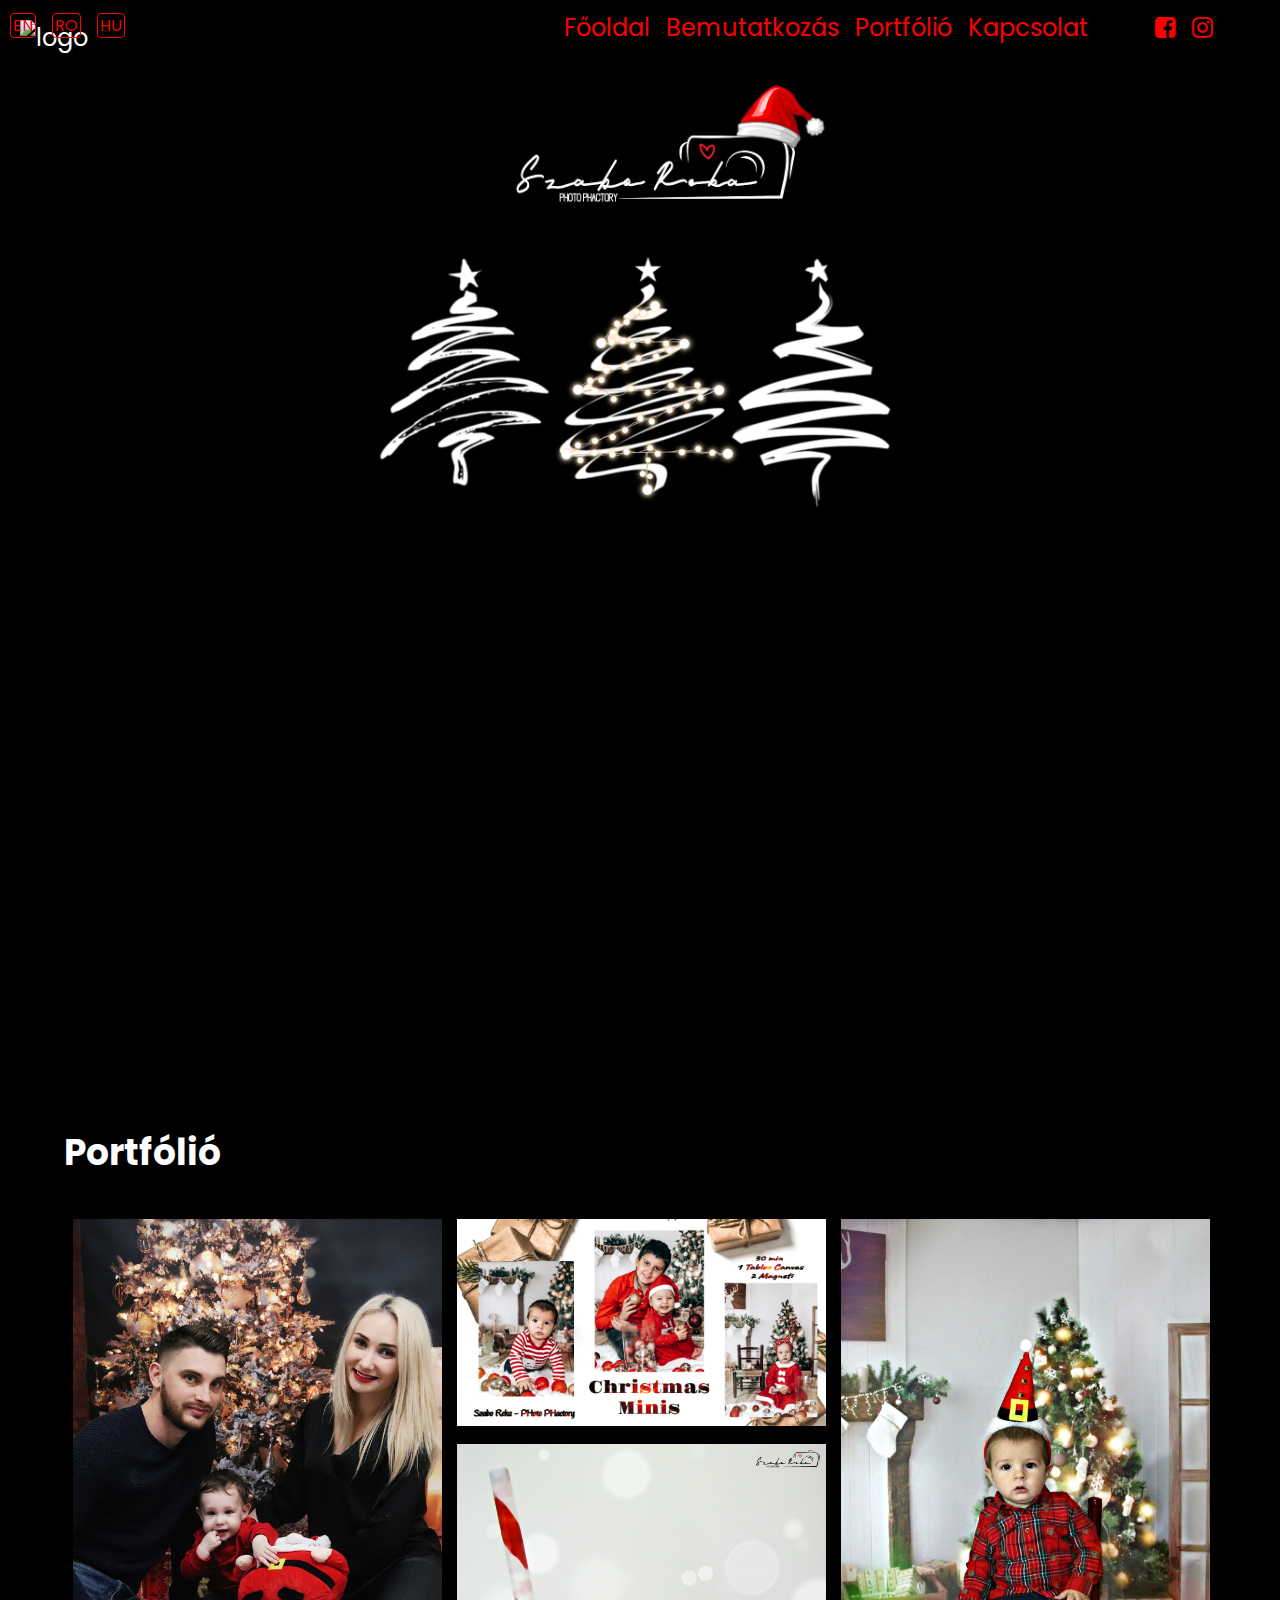
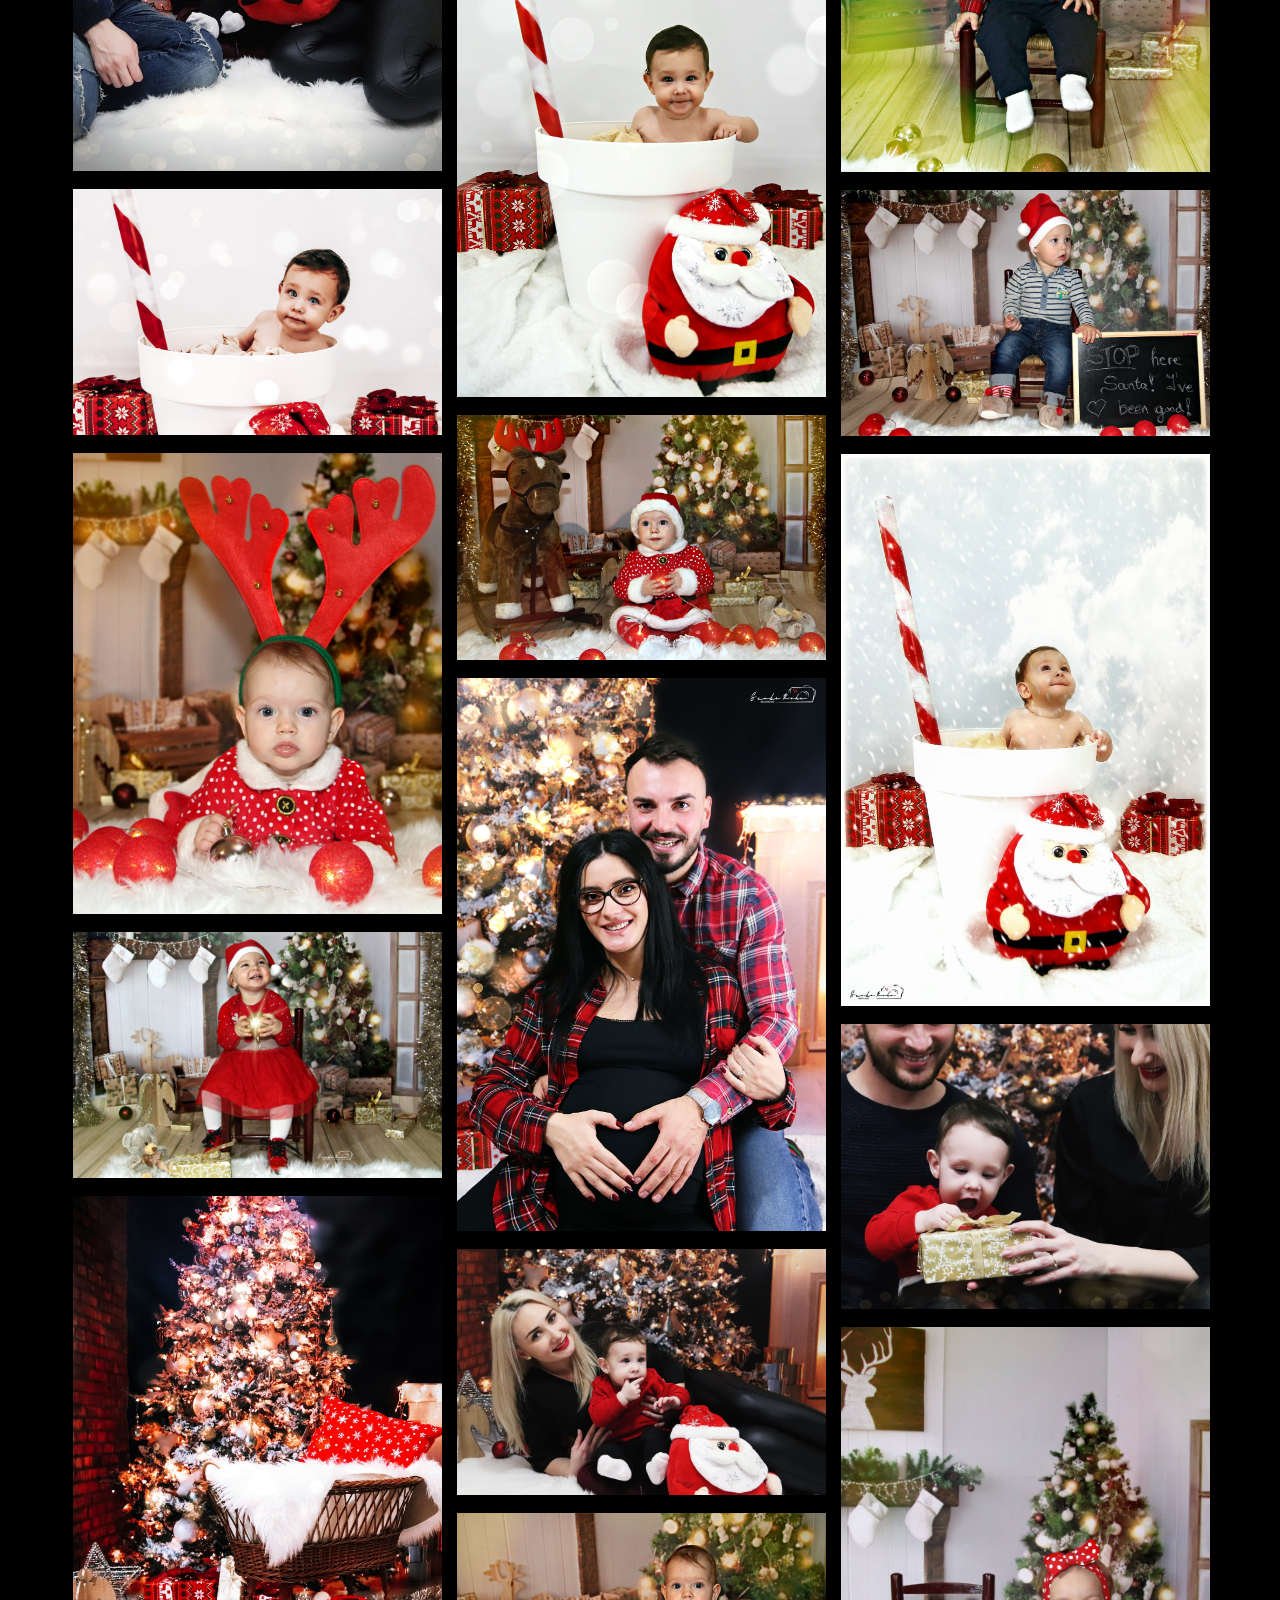
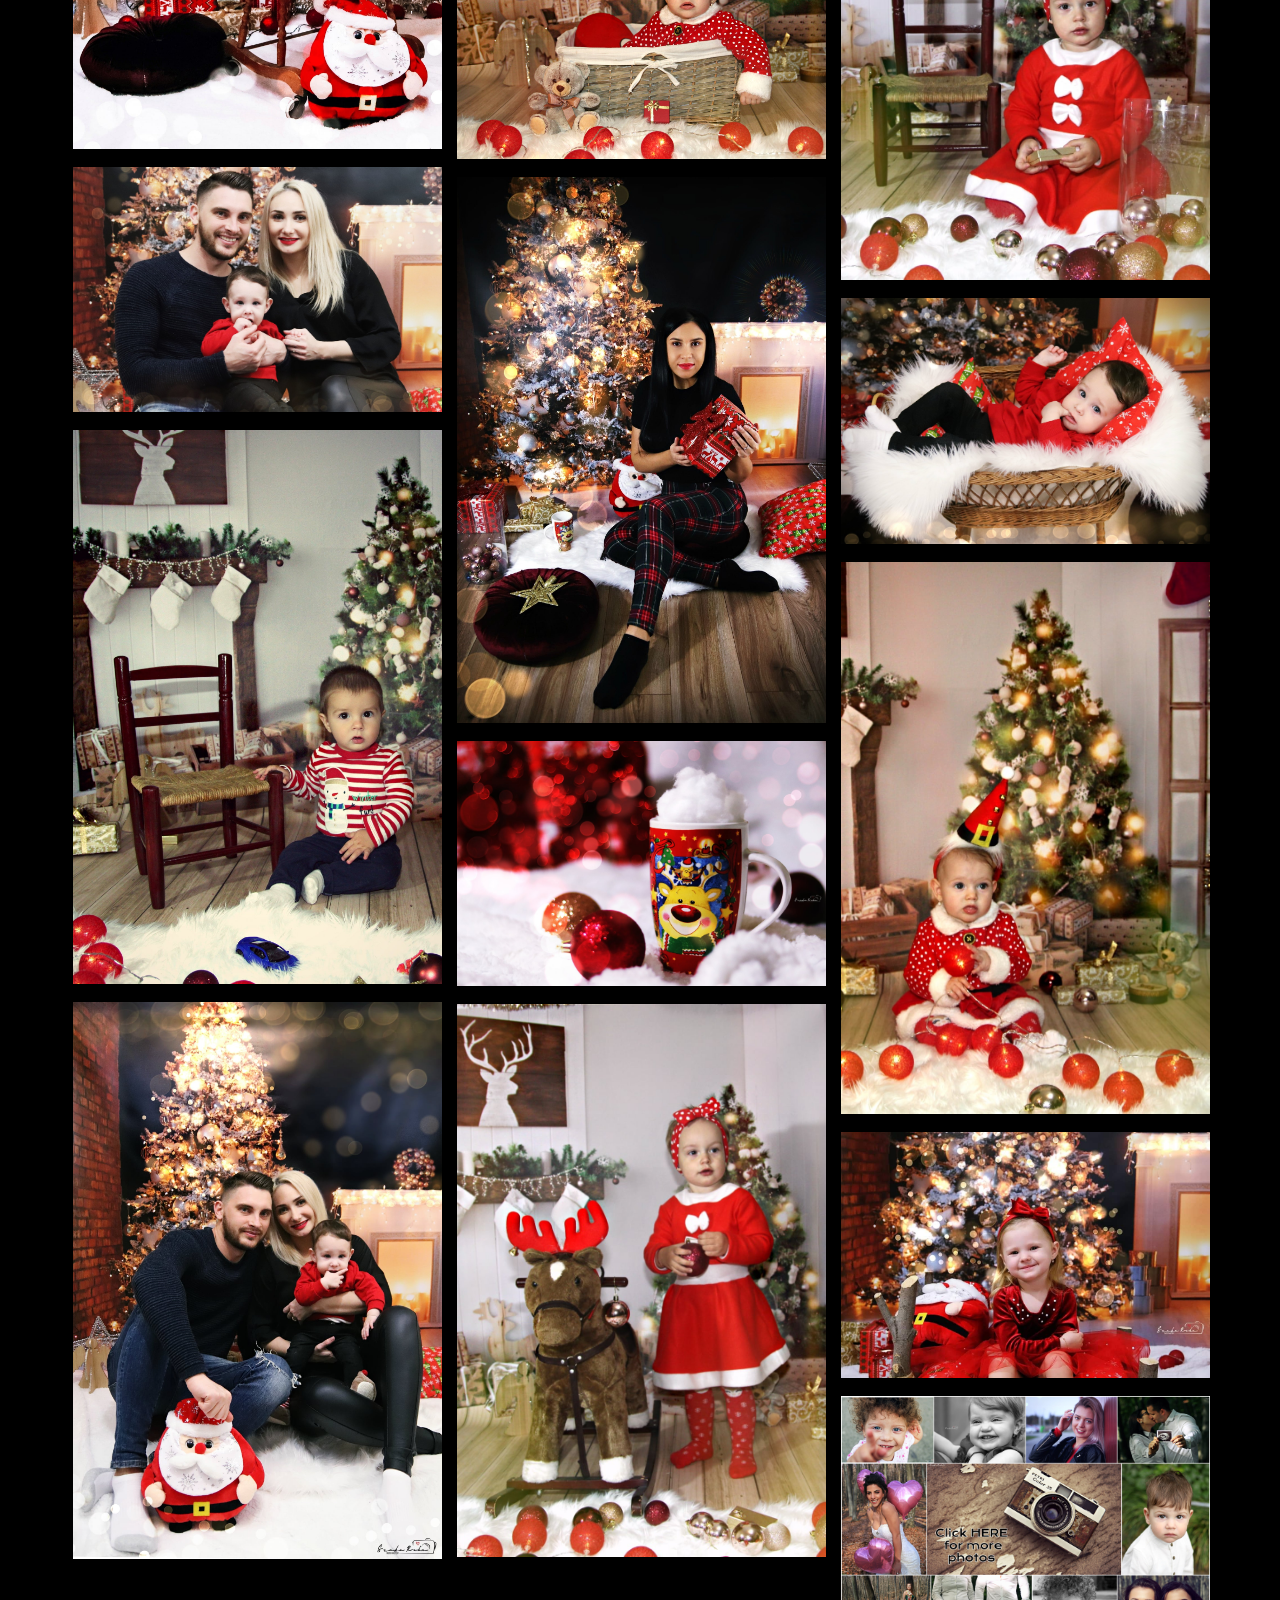
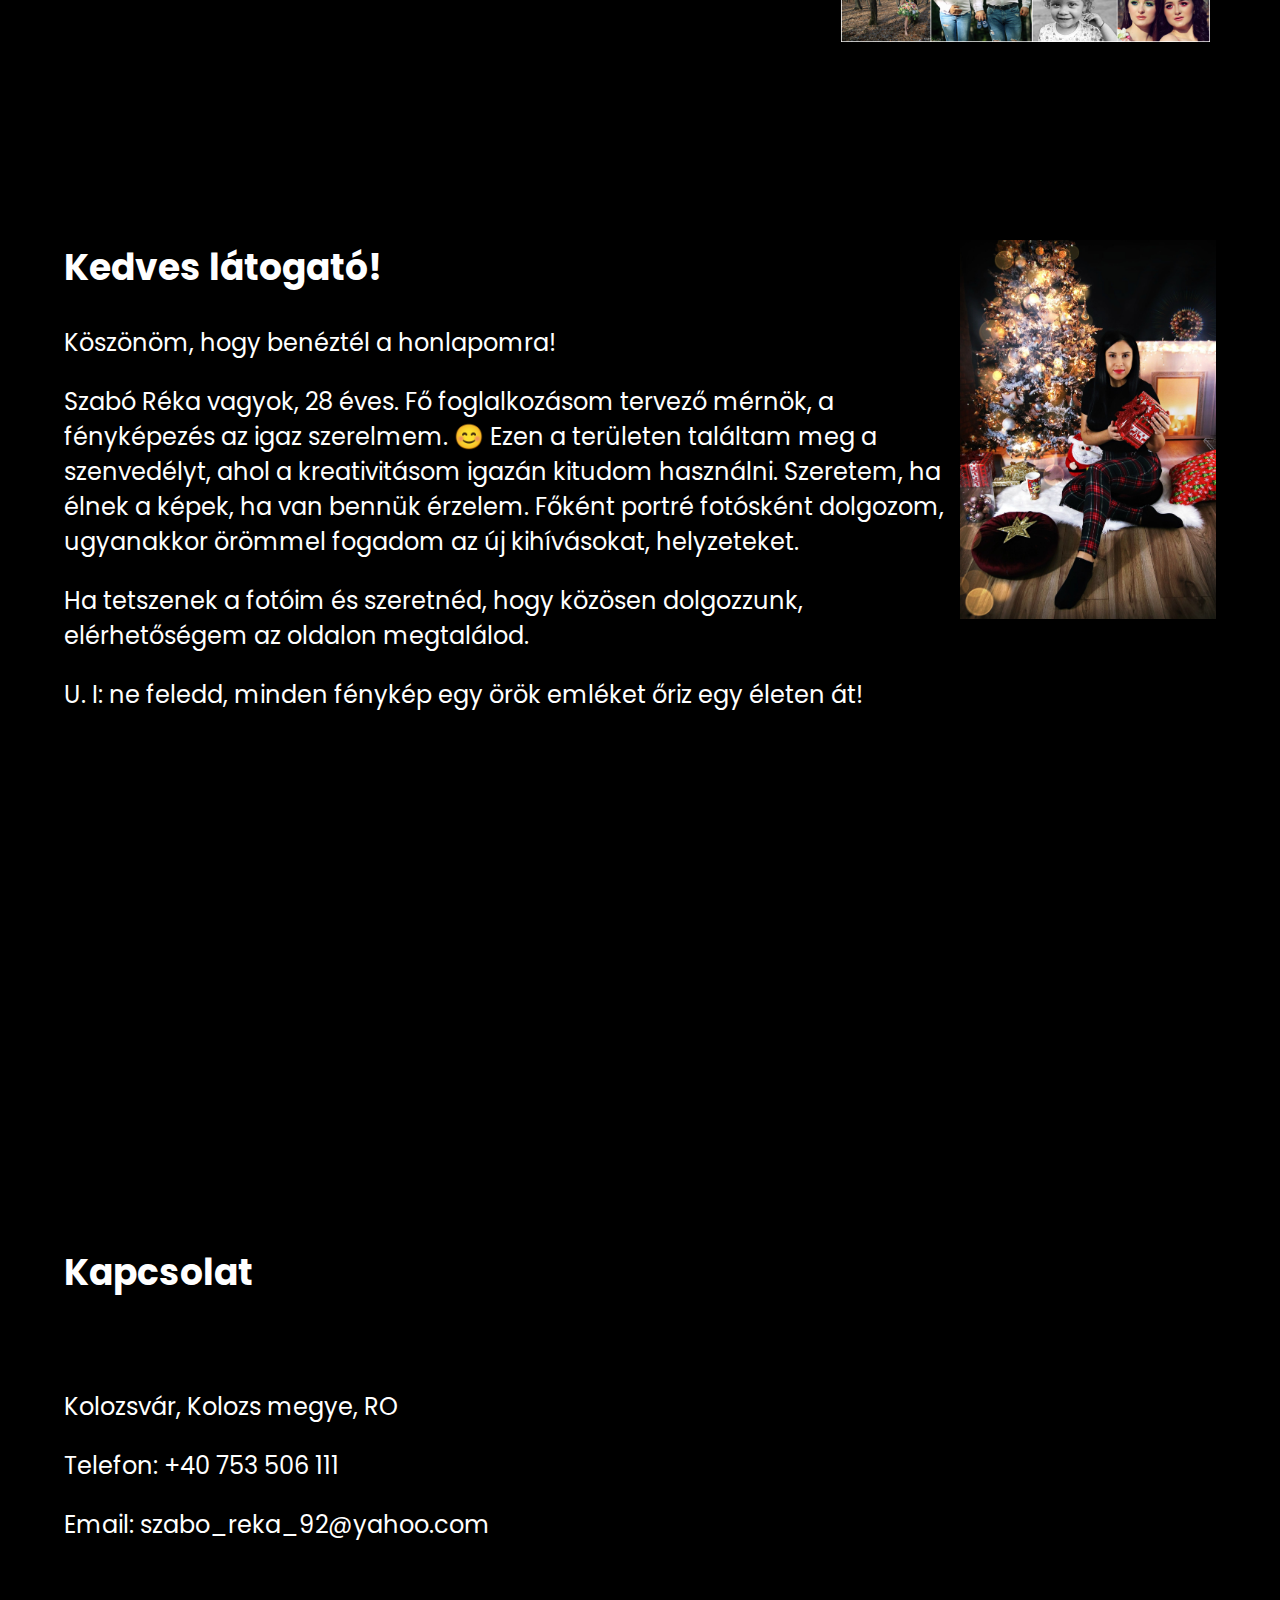
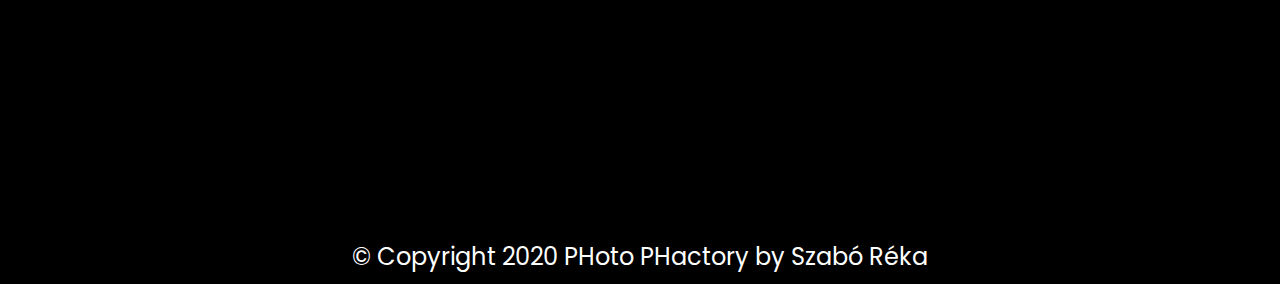
==== commit b58739fc: "christmas edition" ====
--- a/magyar.html
+++ b/magyar.html
@@ -3,7 +3,6 @@
   <head>
     <meta charset="UTF-8" />
     <meta name="viewport" content="width=device-width, initial-scale=1.0" />
-    <meta property="og:image" content="https://www.szaboreka.ro/images/hatter.JPG" />
     <link href="https://fonts.googleapis.com/css?family=Poppins&display=swap" rel="stylesheet" />
     <link rel="stylesheet" href="./styles.css" />
     <link rel="stylesheet" href="https://cdnjs.cloudflare.com/ajax/libs/font-awesome/4.7.0/css/font-awesome.min.css" />
@@ -34,7 +33,7 @@
     <main>
       <br id="a" />
       <div class="background">
-        <img src="./images/hatter.JPG" alt="logo" class="logo2" />
+        <img src="./images/christmaslogo.jpg" alt="logo" class="logo2" />
       </div>
 
       <div class="portfolio" id="c">
@@ -42,40 +41,35 @@
         <h2>Portfólió</h2>
         <div class="photos">
           <div class="columnone">
-            <img src="/images/halloween/0001.jpg" class="photo" />
-            <img src="/images/halloween/0002.jpg" class="photo" />
-            <img src="/images/halloween/0003.jpg" class="photo" />
-            <img src="/images/halloween/0004.jpg" class="photo" />
-            <img src="/images/halloween/0005.jpg" class="photo" />
-            <img src="/images/halloween/0006.jpg" class="photo" />
-            <img src="/images/halloween/0007.jpg" class="photo" />
-            <img src="/images/halloween/0008.jpg" class="photo" />
-            <img src="/images/halloween/0011.jpg" class="photo" />
-            <img src="/images/halloween/0029.jpg" class="photo" />
+            <img src="/images/christmas/0001.jpg" class="photo" />
+            <img src="/images/christmas/0002.jpg" class="photo" />
+            <img src="/images/christmas/0003.jpg" class="photo" />
+            <img src="/images/christmas/0004.jpg" class="photo" />
+            <img src="/images/christmas/0005.jpg" class="photo" />
+            <img src="/images/christmas/0006.jpg" class="photo" />
+            <img src="/images/christmas/0007.jpg" class="photo" />
+            <img src="/images/christmas/00071.jpg" class="photo" />
           </div>
           <div class="columntwo">
-            <img src="/images/halloween/0010.jpg" class="photo" />
-            <img src="/images/halloween/0009.jpg" class="photo" />
-
-            <img src="/images/halloween/0012.jpg" class="photo" />
-            <img src="/images/halloween/0013.jpg" class="photo" />
-            <img src="/images/halloween/0014.jpg" class="photo" />
-            <img src="/images/halloween/0015.jpg" class="photo" />
-            <img src="/images/halloween/0016.jpg" class="photo" />
-            <img src="/images/halloween/0017.jpg" class="photo" />
-            <img src="/images/halloween/0018.jpg" class="photo" />
-            <img src="/images/halloween/0019.jpg" class="photo" />
-            <img src="/images/halloween/0020.jpg" class="photo" />
+            <img src="/images/christmas/0008.jpg" class="photo" />
+            <img src="/images/christmas/0009.jpg" class="photo" />
+            <img src="/images/christmas/0010.jpg" class="photo" />
+            <img src="/images/christmas/0011.jpg" class="photo" />
+            <img src="/images/christmas/0012.jpg" class="photo" />
+            <img src="/images/christmas/0013.jpg" class="photo" />
+            <img src="/images/christmas/0014.jpg" class="photo" />
+            <img src="/images/christmas/0015.jpg" class="photo" />
+            <img src="/images/christmas/0021.jpg" class="photo" />
           </div>
           <div class="columnthree">
-            <img src="/images/halloween/0021.jpg" class="photo" />
-            <img src="/images/halloween/0024.jpg" class="photo" />
-            <img src="/images/halloween/0022.jpg" class="photo" />
-            <img src="/images/halloween/0023.jpg" class="photo" />
-            <img src="/images/halloween/0025.jpg" class="photo" />
-            <img src="/images/halloween/0026.jpg" class="photo" />
-            <img src="/images/halloween/0027.jpg" class="photo" />
-            <img src="/images/halloween/0028.jpg" class="photo" />
+            <img src="/images/christmas/0016.jpg" class="photo" />
+            <img src="/images/christmas/0017.jpg" class="photo" />
+            <img src="/images/christmas/0018.jpg" class="photo" />
+            <img src="/images/christmas/0019.jpg" class="photo" />
+            <img src="/images/christmas/0020.jpg" class="photo" />
+            <img src="/images/christmas/0022.jpg" class="photo" />
+            <img src="/images/christmas/0023.jpg" class="photo" />
+            <img src="/images/christmas/0024.jpg" class="photo" />
             <a href="./portfolio.html"><img src="/images/halloween/0030.jpg" class="photo" /></a>
           </div>
         </div>
@@ -93,7 +87,7 @@
           <p>U. I: ne feledd, minden fénykép egy örök emléket őriz egy életen át!</p>
         </article>
         <div>
-          <img class="aboutme" src="./images/aboutme.jpg" alt="Portrait of Szabó Réka" />
+          <img class="aboutme" src="./images/christmasaboutme.jpg" alt="Portrait of Szabó Réka" />
         </div>
       </div>
       <div class="contact">
--- a/styles.css
+++ b/styles.css
@@ -1,9 +1,9 @@
 body {
   margin: 0px;
   padding: 0px;
-  background-color: #0d0d0d;
+  background-color: #000000;
   font-family: "Poppins", sans-serif;
-  color: #eb6123;
+  color: #ffffff;
   font-size: 24px;
 }
 
@@ -12,7 +12,7 @@
   grid-template-columns: repeat(6 1fr);
   position: sticky;
   top: 0;
-  background-color: #0d0d0d;
+  background-color: #000000;
   z-index: 10;
 }
 
@@ -33,7 +33,7 @@
 
 .menu a {
   text-decoration: none;
-  color: #eb6123;
+  color: #ff0000;
   margin-right: 10px;
 }
 
@@ -44,7 +44,7 @@
 }
 .social-media a {
   text-decoration: none;
-  color: #eb6123;
+  color: #ff0000;
   margin-right: 10px;
 }
 
@@ -60,10 +60,10 @@
   text-decoration: none;
   margin-top: 10px;
   margin-left: 10px;
-  border: 1px solid #eb6123;
+  border: 1px solid #ff0000;
   border-radius: 4px;
   padding: 0px 2px;
-  color: #eb6123;
+  color: #ff0000;
 }
 
 /* main shit */
@@ -74,7 +74,7 @@
 .logo2 {
   width: 70vw;
   /* transform: rotate(-8deg); */
-  margin-top: 0;
+  margin-top: -5vh;
   margin-left: 15vw;
 }
 
@@ -184,10 +184,10 @@
     display: flex;
   }
   .menu a {
-    border: 1px solid #eb6123;
+    border: 1px solid #ff0000;
     border-radius: 4px;
     padding: 0px 5px;
-    color: #eb6123;
+    color: #ff0000;
     margin: 0 auto;
   }
   .about {
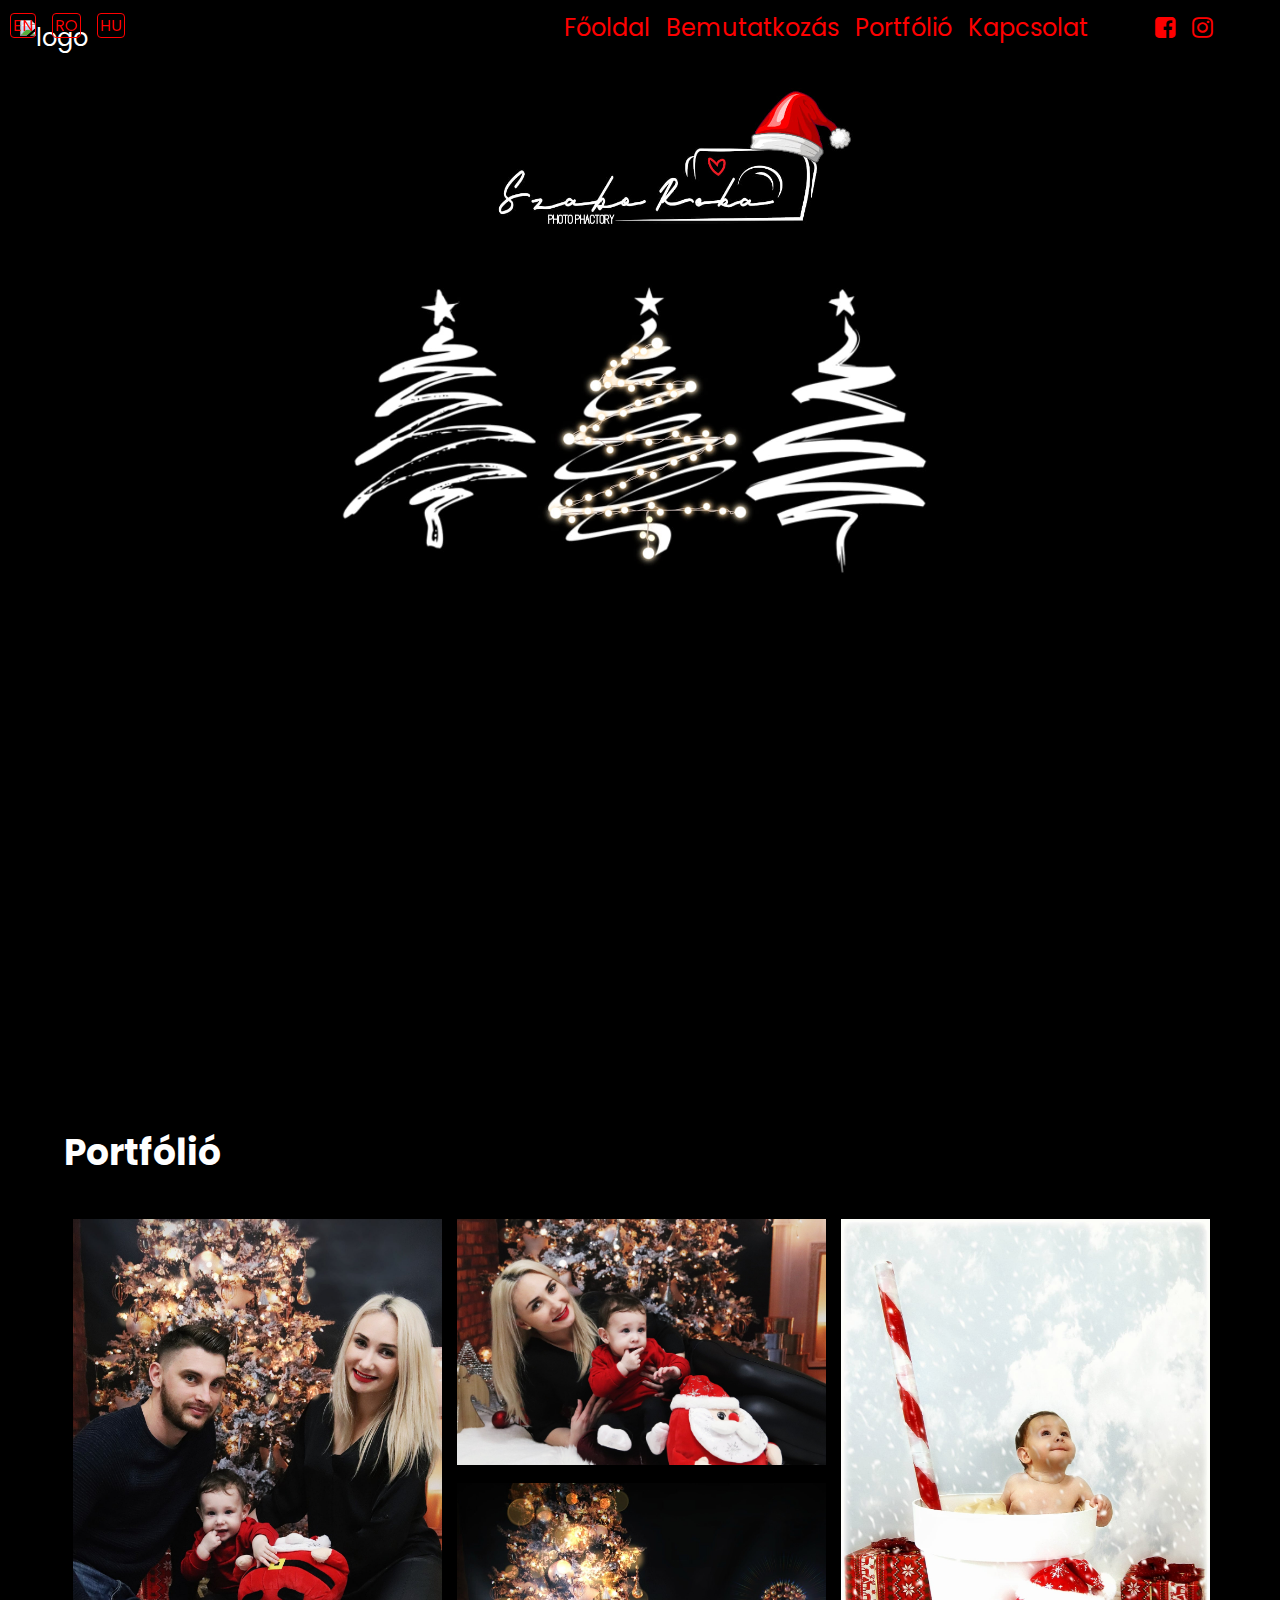
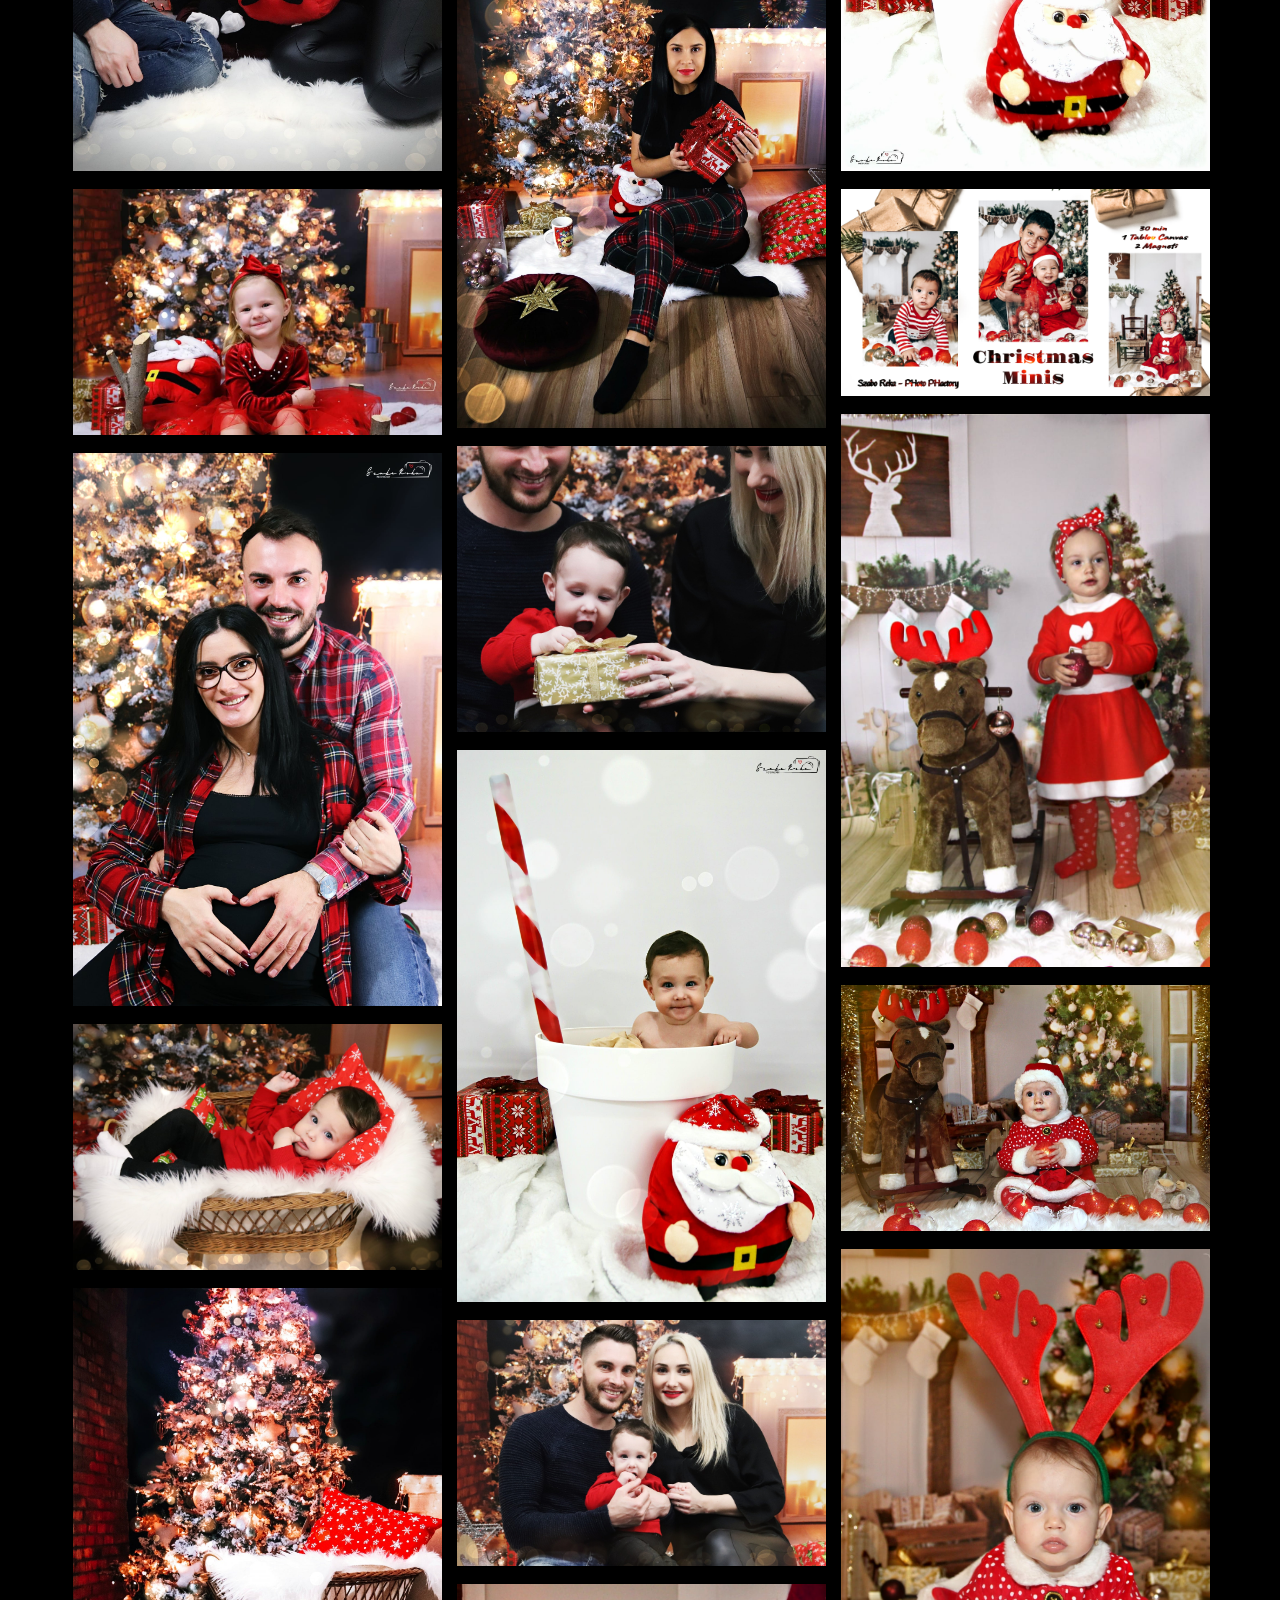
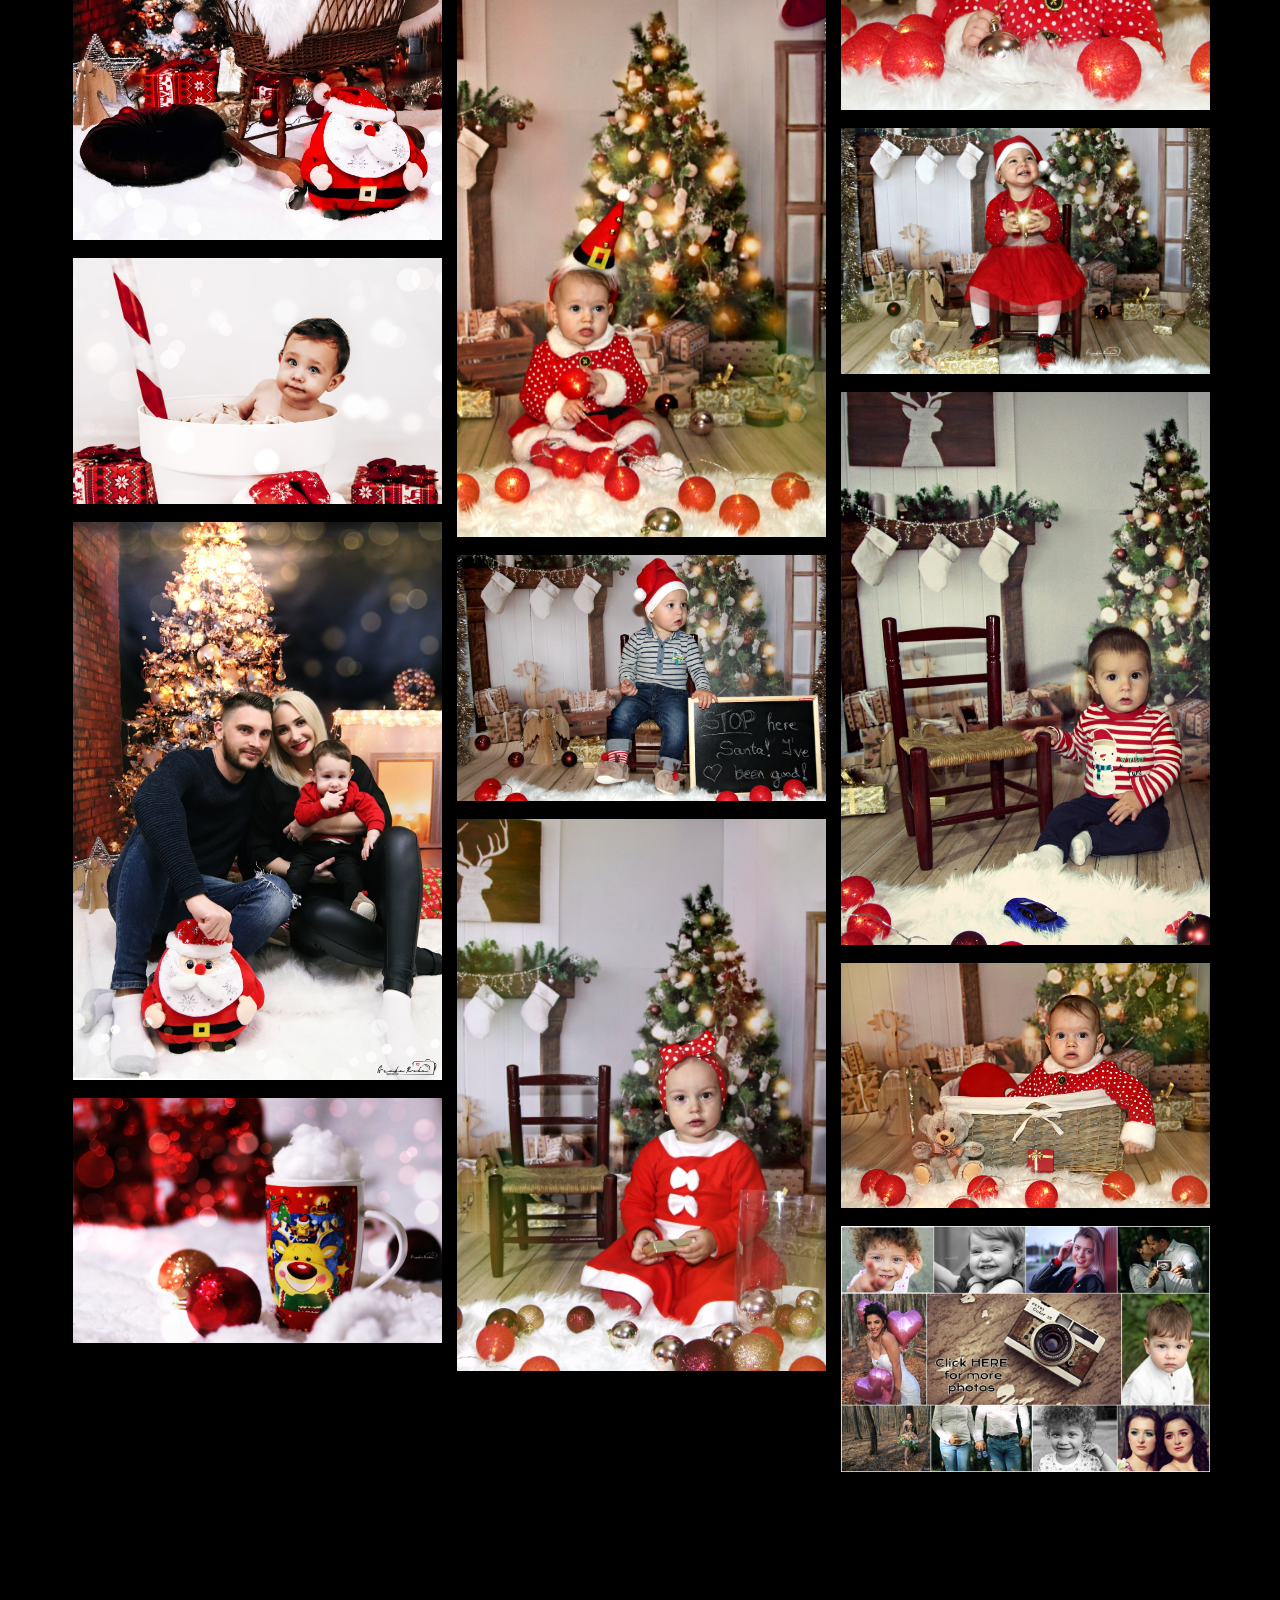
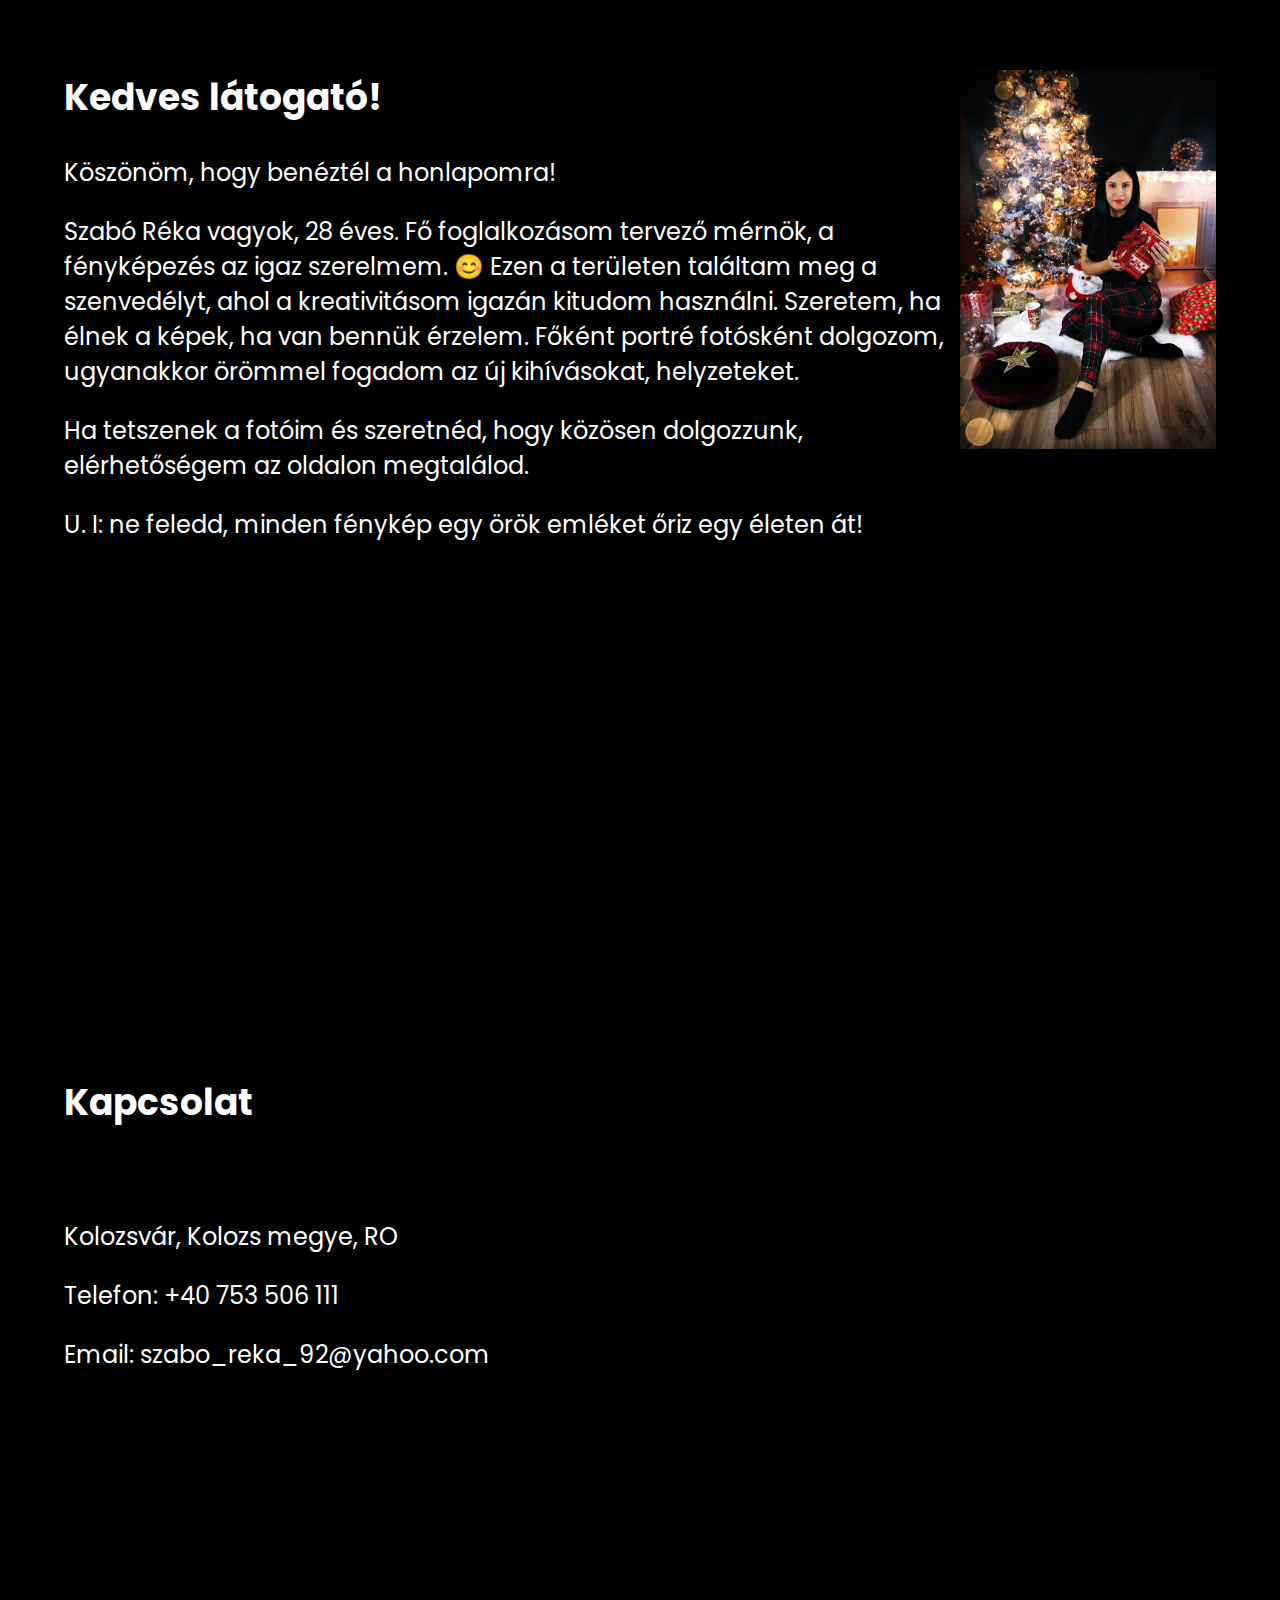
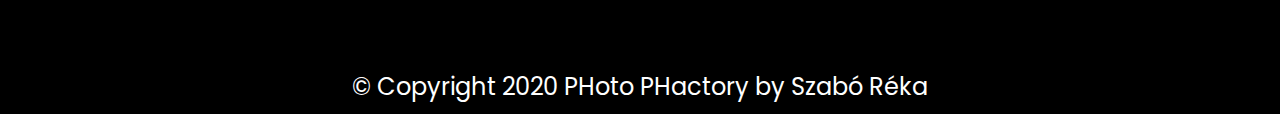
==== commit 1c9ecd0c: "christmas v2" ====
--- a/magyar.html
+++ b/magyar.html
@@ -41,35 +41,34 @@
         <h2>Portfólió</h2>
         <div class="photos">
           <div class="columnone">
-            <img src="/images/christmas/0001.jpg" class="photo" />
-            <img src="/images/christmas/0002.jpg" class="photo" />
-            <img src="/images/christmas/0003.jpg" class="photo" />
-            <img src="/images/christmas/0004.jpg" class="photo" />
-            <img src="/images/christmas/0005.jpg" class="photo" />
-            <img src="/images/christmas/0006.jpg" class="photo" />
-            <img src="/images/christmas/0007.jpg" class="photo" />
-            <img src="/images/christmas/00071.jpg" class="photo" />
+            <img src="/images/christmas/001.jpg" class="photo" />
+            <img src="/images/christmas/002.jpg" class="photo" />
+            <img src="/images/christmas/003.jpg" class="photo" />
+            <img src="/images/christmas/004.jpg" class="photo" />
+            <img src="/images/christmas/005.jpg" class="photo" />
+            <img src="/images/christmas/006.jpg" class="photo" />
+            <img src="/images/christmas/007.jpg" class="photo" />
+            <img src="/images/christmas/008.jpg" class="photo" />
           </div>
           <div class="columntwo">
-            <img src="/images/christmas/0008.jpg" class="photo" />
-            <img src="/images/christmas/0009.jpg" class="photo" />
-            <img src="/images/christmas/0010.jpg" class="photo" />
-            <img src="/images/christmas/0011.jpg" class="photo" />
-            <img src="/images/christmas/0012.jpg" class="photo" />
-            <img src="/images/christmas/0013.jpg" class="photo" />
-            <img src="/images/christmas/0014.jpg" class="photo" />
-            <img src="/images/christmas/0015.jpg" class="photo" />
-            <img src="/images/christmas/0021.jpg" class="photo" />
+            <img src="/images/christmas/010.jpg" class="photo" />
+            <img src="/images/christmas/011.jpg" class="photo" />
+            <img src="/images/christmas/012.jpg" class="photo" />
+            <img src="/images/christmas/013.jpg" class="photo" />
+            <img src="/images/christmas/014.jpg" class="photo" />
+            <img src="/images/christmas/015.jpg" class="photo" />
+            <img src="/images/christmas/016.jpg" class="photo" />
+            <img src="/images/christmas/017.jpg" class="photo" />
           </div>
           <div class="columnthree">
-            <img src="/images/christmas/0016.jpg" class="photo" />
-            <img src="/images/christmas/0017.jpg" class="photo" />
-            <img src="/images/christmas/0018.jpg" class="photo" />
-            <img src="/images/christmas/0019.jpg" class="photo" />
-            <img src="/images/christmas/0020.jpg" class="photo" />
-            <img src="/images/christmas/0022.jpg" class="photo" />
-            <img src="/images/christmas/0023.jpg" class="photo" />
-            <img src="/images/christmas/0024.jpg" class="photo" />
+            <img src="/images/christmas/009.jpg" class="photo" />
+            <img src="/images/christmas/018.jpg" class="photo" />
+            <img src="/images/christmas/019.jpg" class="photo" />
+            <img src="/images/christmas/020.jpg" class="photo" />
+            <img src="/images/christmas/021.jpg" class="photo" />
+            <img src="/images/christmas/022.jpg" class="photo" />
+            <img src="/images/christmas/023.jpg" class="photo" />
+            <img src="/images/christmas/024.jpg" class="photo" />
             <a href="./portfolio.html"><img src="/images/halloween/0030.jpg" class="photo" /></a>
           </div>
         </div>
--- a/styles.css
+++ b/styles.css
@@ -72,10 +72,10 @@
   height: 100vh;
 }
 .logo2 {
-  width: 70vw;
+  width: 80vw;
   /* transform: rotate(-8deg); */
   margin-top: -5vh;
-  margin-left: 15vw;
+  margin-left: 10vw;
 }
 
 /* about */
@@ -160,6 +160,8 @@
   }
   .logo2 {
     margin-top: 15vh;
+    width: 100vw;
+    margin-left: 0vw;
   }
 }
 
@@ -171,6 +173,10 @@
     position: inherit;
     grid-row: 1;
     grid-column: 1/2;
+  }
+  .flag {
+    border: 1px solid #ffffff;
+    color: #ffffff;
   }
   .social-media {
     grid-row: 1/2;
@@ -187,7 +193,7 @@
     border: 1px solid #ff0000;
     border-radius: 4px;
     padding: 0px 5px;
-    color: #ff0000;
+    color: #ffffff;
     margin: 0 auto;
   }
   .about {
@@ -229,6 +235,9 @@
     margin-left: 5vw;
     font-size: 10px;
   }
+  .social-media a {
+    color: #ffffff;
+  }
 }
 
 @media screen and (max-width: 420px) {
